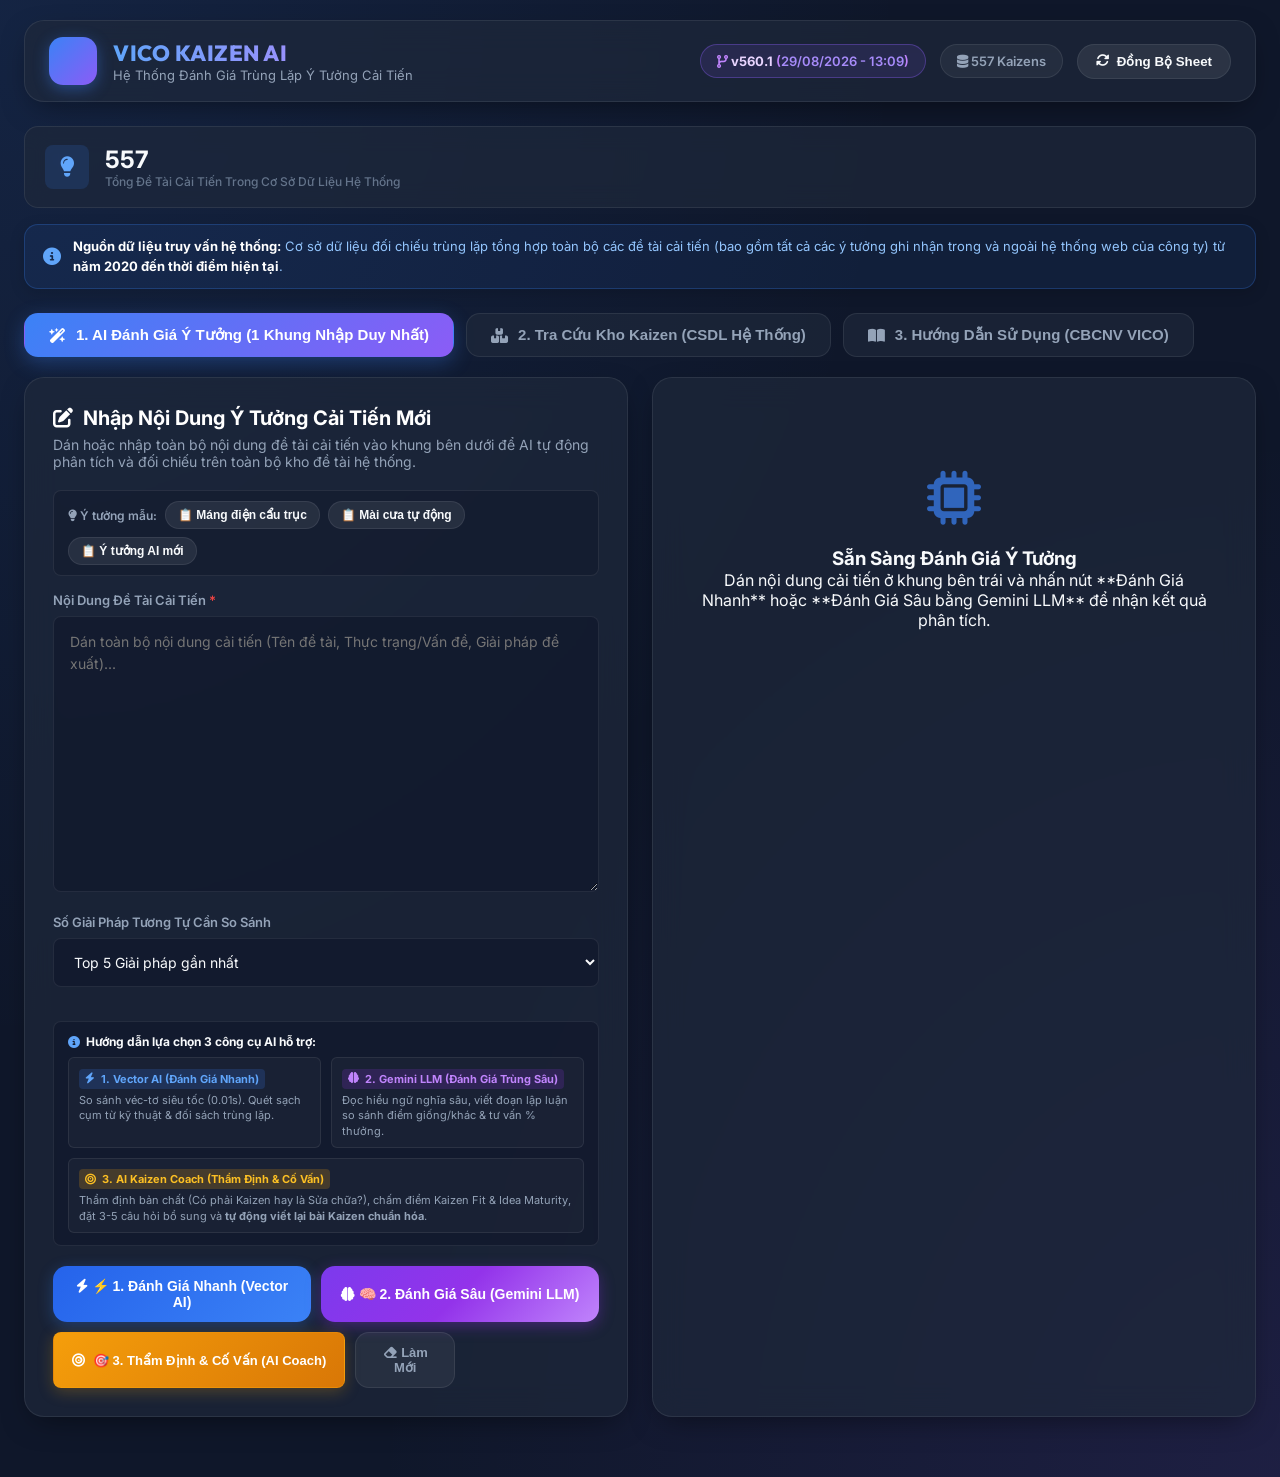
==== index.html @ 2d05164f "Fix AI Kaizen Coach result container target element ID (v560.1)" ====
<!DOCTYPE html>
<html lang="vi">
<head>
    <meta charset="UTF-8">
    <meta name="viewport" content="width=device-width, initial-scale=1.0">
    <title>VICO KAIZEN AI - Hệ Thống Đánh Giá Trùng Lặp Cải Tiến</title>
    <!-- Google Fonts Inter & Outfit -->
    <link rel="preconnect" href="https://fonts.googleapis.com">
    <link rel="preconnect" href="https://fonts.gstatic.com" crossorigin>
    <link href="https://fonts.googleapis.com/css2?family=Inter:wght@300;400;500;600;700;800&family=Outfit:wght@500;600;700;800&display=swap" rel="stylesheet">
    <!-- FontAwesome Icons -->
    <link rel="stylesheet" href="https://cdnjs.cloudflare.com/ajax/libs/font-awesome/6.4.0/css/all.min.css">
    <link rel="stylesheet" href="./static/style.css?v=560.1">
</head>
<body>
    <div class="app-container">
        <!-- Top Navbar Header -->
        <header class="navbar">
            <div class="logo-area">
                <div class="logo-icon"><i class="fa-solid fa-brain-circuit"></i></div>
                <div class="logo-text">
                    <span class="brand-title">VICO KAIZEN AI</span>
                    <span class="brand-subtitle">Hệ Thống Đánh Giá Trùng Lặp Ý Tưởng Cải Tiến</span>
                </div>
            </div>
            
            <div class="navbar-actions">
                <div class="stat-pill version-pill" id="stat-version-pill" title="Phiên bản hệ thống và thời gian cập nhật code mới nhất">
                    <i class="fa-solid fa-code-branch"></i> <strong id="sys-version-tag">v558.2</strong> (<span id="sys-build-time">26/08/2026 15:35</span>)
                </div>
                <div class="stat-pill" id="stat-total-pill">
                    <i class="fa-solid fa-database"></i> <span id="stat-total-count">...</span> Kaizens
                </div>
                <button class="btn-sync" id="btn-sync" onclick="syncGoogleSheet()">
                    <i class="fa-solid fa-rotate"></i> Đồng Bộ Sheet
                </button>
            </div>
        </header>

        <!-- Stats Bar (Single Clean Total Count Card) -->
        <div class="stats-bar stats-bar-1col">
            <div class="stat-card">
                <div class="stat-icon icon-blue"><i class="fa-solid fa-lightbulb"></i></div>
                <div class="stat-info">
                    <span class="stat-val" id="stat-total">...</span>
                    <span class="stat-lbl">Tổng Đề Tài Cải Tiến Trong Cơ Sở Dữ Liệu Hệ Thống</span>
                </div>
            </div>
        </div>

        <!-- Official Data Scope Announcement Banner -->
        <div class="data-source-banner">
            <i class="fa-solid fa-circle-info"></i>
            <span><strong>Nguồn dữ liệu truy vấn hệ thống:</strong> Cơ sở dữ liệu đối chiếu trùng lặp tổng hợp toàn bộ các đề tài cải tiến (bao gồm tất cả các ý tưởng ghi nhận trong và ngoài hệ thống web của công ty) từ <strong>năm 2020 đến thời điểm hiện tại</strong>.</span>
        </div>

        <!-- Main Navigation Tabs -->
        <div class="tab-nav">
            <button class="tab-btn active" onclick="switchTab('evaluator-tab')">
                <i class="fa-solid fa-wand-magic-sparkles"></i> 1. AI Đánh Giá Ý Tưởng (1 Khung Nhập Duy Nhất)
            </button>
            <button class="tab-btn" onclick="switchTab('database-tab')">
                <i class="fa-solid fa-boxes-stacked"></i> 2. Tra Cứu Kho Kaizen (CSDL Hệ Thống)
            </button>
            <button class="tab-btn" onclick="switchTab('guide-tab')">
                <i class="fa-solid fa-book-open"></i> 3. Hướng Dẫn Sử Dụng (CBCNV VICO)
            </button>
        </div>

        <!-- TAB 1: AI EVALUATOR (SINGLE INPUT BOX) -->
        <div id="evaluator-tab" class="tab-content active">
            <div class="eval-grid">
                <!-- Left Column: Single Input Form -->
                <div class="card form-card">
                    <div class="card-header">
                        <h2><i class="fa-solid fa-pen-to-square"></i> Nhập Nội Dung Ý Tưởng Cải Tiến Mới</h2>
                        <p>Dán hoặc nhập toàn bộ nội dung đề tài cải tiến vào khung bên dưới để AI tự động phân tích và đối chiếu trên toàn bộ kho đề tài hệ thống.</p>
                    </div>

                    <!-- Quick Sample Buttons -->
                    <div class="sample-btn-group">
                        <span class="sample-label"><i class="fa-solid fa-lightbulb"></i> Ý tưởng mẫu:</span>
                        <button class="btn-sample" onclick="loadSample(1)">📋 Máng điện cẩu trục</button>
                        <button class="btn-sample" onclick="loadSample(2)">📋 Mài cưa tự động</button>
                        <button class="btn-sample" onclick="loadSample(3)">📋 Ý tưởng AI mới</button>
                    </div>

                    <form id="eval-form" onsubmit="handleEvaluate(event)">
                        <div class="form-group">
                            <label for="input-content">Nội Dung Đề Tài Cải Tiến <span class="required">*</span></label>
                            <textarea id="input-content" rows="11" placeholder="Dán toàn bộ nội dung cải tiến (Tên đề tài, Thực trạng/Vấn đề, Giải pháp đề xuất)..." required></textarea>
                        </div>

                        <div class="form-row">
                            <div class="form-group col-half">
                                <label for="input-topk">Số Giải Pháp Tương Tự Cần So Sánh</label>
                                <select id="input-topk">
                                    <option value="3">Top 3 Giải pháp gần nhất</option>
                                    <option value="5" selected>Top 5 Giải pháp gần nhất</option>
                                    <option value="10">Top 10 Giải pháp gần nhất</option>
                                </select>
                            </div>
                        </div>

                        <!-- Explanation Guide for the 3 AI Tools -->
                        <div class="ai-modes-guide">
                            <div class="guide-title"><i class="fa-solid fa-circle-info"></i> Hướng dẫn lựa chọn 3 công cụ AI hỗ trợ:</div>
                            <div class="guide-grid">
                                <div class="guide-item">
                                    <span class="guide-badge badge-bolt"><i class="fa-solid fa-bolt"></i> 1. Vector AI (Đánh Giá Nhanh)</span>
                                    <p>So sánh véc-tơ siêu tốc (0.01s). Quét sạch cụm từ kỹ thuật & đối sách trùng lặp.</p>
                                </div>
                                <div class="guide-item">
                                    <span class="guide-badge badge-brain"><i class="fa-solid fa-brain"></i> 2. Gemini LLM (Đánh Giá Trùng Sâu)</span>
                                    <p>Đọc hiểu ngữ nghĩa sâu, viết đoạn lập luận so sánh điểm giống/khác & tư vấn % thưởng.</p>
                                </div>
                                <div class="guide-item" style="grid-column: span 2;">
                                    <span class="guide-badge" style="background: rgba(245, 158, 11, 0.2); color: #fbbf24;"><i class="fa-solid fa-bullseye"></i> 3. AI Kaizen Coach (Thẩm Định & Cố Vấn)</span>
                                    <p>Thẩm định bản chất (Có phải Kaizen hay là Sửa chữa?), chấm điểm Kaizen Fit & Idea Maturity, đặt 3-5 câu hỏi bổ sung và <strong>tự động viết lại bài Kaizen chuẩn hóa</strong>.</p>
                                </div>
                            </div>
                        </div>

                        <div class="form-actions-grid">
                            <button type="submit" class="btn-eval" id="btn-eval" title="So sánh ma trận Véc-tơ siêu tốc (0.01 giây)">
                                <i class="fa-solid fa-bolt"></i> ⚡ 1. Đánh Giá Nhanh (Vector AI)
                            </button>
                            <button type="button" class="btn-gemini" id="btn-gemini" onclick="handleGeminiEvaluate(event)" title="Đánh giá trùng lặp lập luận chuyên sâu bằng Gemini AI">
                                <i class="fa-solid fa-brain"></i> 🧠 2. Đánh Giá Sâu (Gemini LLM)
                            </button>
                            <button type="button" class="btn-coaching" id="btn-coaching" onclick="handleKaizenCoaching(event)" title="Thẩm định bản chất ý tưởng có phải Kaizen không và hướng dẫn hoàn thiện">
                                <i class="fa-solid fa-bullseye"></i> 🎯 3. Thẩm Định & Cố Vấn (AI Coach)
                            </button>
                            <button type="button" class="btn-secondary" onclick="resetForm()">
                                <i class="fa-solid fa-eraser"></i> Làm Mới
                            </button>
                        </div>
                    </form>
                </div>

                <!-- Right Column: AI Results Display -->
                <div class="card result-card" id="result-container">
                    <!-- Placeholder initial state -->
                    <div class="empty-state" id="empty-state">
                        <div class="empty-icon"><i class="fa-solid fa-microchip"></i></div>
                        <h3>Sẵn Sàng Đánh Giá Ý Tưởng</h3>
                        <p>Dán nội dung cải tiến ở khung bên trái và nhấn nút **Đánh Giá Nhanh** hoặc **Đánh Giá Sâu bằng Gemini LLM** để nhận kết quả phân tích.</p>
                    </div>

                    <!-- Loading State -->
                    <div class="loading-state hidden" id="loading-state">
                        <div class="spinner"></div>
                        <h3 id="loading-title">AI Đang Phân Tích & Đối Chiếu Toàn Bộ Hệ Thống...</h3>
                        <p id="loading-desc">Đang so sánh ngữ nghĩa với các đề tài cải tiến trong CSDL VICO</p>
                    </div>

                    <!-- Active Results -->
                    <div class="eval-result hidden" id="eval-result">
                        <!-- VÙNG KẾT LUẬN TỔNG QUAN -->
                        <div class="overview-summary-card">
                            <div class="summary-top">
                                <div class="score-gauge">
                                    <span class="score-num" id="res-score">0%</span>
                                    <span class="score-label">Độ Tương Đồng</span>
                                </div>
                                <div class="summary-headline">
                                    <div class="risk-badge" id="res-risk-badge">...</div>
                                    <div class="res-title-text" id="res-idea-title">...</div>
                                </div>
                            </div>

                            <div class="conclusion-box" id="res-policy-box">
                                <div class="conclusion-header"><i class="fa-solid fa-square-check"></i> KẾT LUẬN ĐÁNH GIÁ TỔNG QUAN & KHEN THƯỞNG:</div>
                                <div class="conclusion-body" id="res-policy-text">...</div>
                            </div>
                        </div>

                        <!-- VÙNG HIỂN THỊ CHI TIẾT BÊN DƯỚI -->
                        <div class="matched-section">
                            <h3><i class="fa-solid fa-list-check"></i> CHI TIẾT CÁC ĐỀ TÀI TƯƠNG TỰ TRONG CSDL</h3>
                            <div class="matched-list" id="res-matched-list">
                                <!-- Dynamic matched items -->
                            </div>
                        </div>
                    </div>
                </div>
            </div>
        </div>

        <!-- TAB 2: DATABASE EXPLORER -->
        <div id="database-tab" class="tab-content">
            <div class="card db-card">
                <div class="db-controls">
                    <div class="search-box">
                        <i class="fa-solid fa-magnifying-glass"></i>
                        <input type="text" id="db-search-input" placeholder="Tìm kiếm theo Mã Kaizen, Tên ý tưởng, Thực trạng, Giải pháp, Người đề xuất..." onkeyup="debounceSearch()">
                    </div>

                    <div class="filter-group">
                        <select id="db-filter-status" onchange="fetchDatabase(1)">
                            <option value="">Tất cả Trạng thái</option>
                        </select>
                    </div>
                </div>

                <!-- Table View -->
                <div class="table-responsive">
                    <table class="kaizen-table">
                        <thead>
                            <tr>
                                <th>Mã Kaizen</th>
                                <th>Năm</th>
                                <th>Tên Ý Tưởng Cải Tiến</th>
                                <th>Người Đề Xuất</th>
                                <th>Tiền Thưởng</th>
                                <th>Thao Tác</th>
                            </tr>
                        </thead>
                        <tbody id="db-table-body">
                            <!-- Table rows dynamically populated -->
                        </tbody>
                    </table>
                </div>

                <!-- Pagination Controls -->
                <div class="pagination-bar">
                    <div class="page-info" id="db-page-info">Hiển thị 0 / 0 bản ghi</div>
                    <div class="page-btns" id="db-page-btns">
                        <!-- Pagination buttons -->
                    </div>
                </div>
            </div>
        </div>

        <!-- TAB 3: USER GUIDE (DÀNH CHO CBCNV VICO) -->
        <div id="guide-tab" class="tab-content">
            <div class="card guide-card">
                <div class="guide-header">
                    <h2><i class="fa-solid fa-graduation-cap"></i> CẨM NANG HƯỚNG DẪN TỰ ĐÁNH GIÁ KAIZEN DÀNH CHO CBCNV VICO</h2>
                    <p>Hệ thống VICO Kaizen AI giúp toàn thể Cán bộ công nhân viên chủ động tra cứu, kiểm tra độ trùng lặp và tối ưu hóa khả năng được xét duyệt khen thưởng cho ý tưởng cải tiến của mình trước khi chính thức nộp bài.</p>
                </div>

                <!-- 3 Steps Walkthrough Grid -->
                <div class="guide-steps-grid">
                    <div class="step-card">
                        <div class="step-num">1</div>
                        <div class="step-content">
                            <h3><i class="fa-solid fa-pen-clip"></i> Bước 1: Nhập Nội Dung Ý Tưởng</h3>
                            <p>Truy cập <strong>Tab 1 (AI Đánh Giá Ý Tưởng)</strong>, dán hoặc nhập đầy đủ thông tin đề tài cải tiến của bạn bao gồm: <em>Tên ý tưởng, Thực trạng/Vấn đề hiện tại, Giải pháp đề xuất</em> vào khung duy nhất.</p>
                        </div>
                    </div>

                    <div class="step-card">
                        <div class="step-num">2</div>
                        <div class="step-content">
                            <h3><i class="fa-solid fa-robot"></i> Bước 2: Chọn Công Cụ AI Đánh Giá</h3>
                            <p>Nhấn <strong>⚡ 1. Đánh Giá Nhanh (Vector AI)</strong> để xem ngay các bài có từ khóa/nội dung gần nhất trong 0.01s, hoặc nhấn <strong>🧠 2. Đánh Giá Sâu (Gemini LLM)</strong> để AI suy luận chi tiết nhận xét giống/khác nhau.</p>
                        </div>
                    </div>

                    <div class="step-card">
                        <div class="step-num">3</div>
                        <div class="step-content">
                            <h3><i class="fa-solid fa-chart-line"></i> Bước 3: Xem Kết Quả & Quy Định Thưởng</h3>
                            <p>Xem kết luận tổng quan và danh sách các bài trùng lặp. Nhấn trực tiếp vào bất kỳ thẻ bài trùng nào để mở xem <strong>toàn bộ nội dung chi tiết bài gốc</strong>.</p>
                        </div>
                    </div>
                </div>

                <!-- Policy Explanation Box -->
                <div class="guide-policy-section">
                    <h3><i class="fa-solid fa-scale-balanced"></i> KHUÔN KHỔ QUY ĐỊNH XÉT DUYỆT KHEN THƯỞNG KAIZEN VICO</h3>
                    <div class="policy-grid">
                        <div class="policy-card p-green">
                            <div class="p-header"><i class="fa-solid fa-circle-check"></i> 🟢 Ý TƯỞNG MỚI ĐỘC LẬP (THƯỞNG 100%)</div>
                            <p>Độ trùng lặp <strong>&lt; 35%</strong>. Ý tưởng mang tính sáng tạo độc lập, chưa từng có giải pháp tương tự trong CSDL công ty từ năm 2020 đến nay. ➔ <strong>Đủ điều kiện hưởng 100% mức thưởng tối đa</strong>.</p>
                        </div>

                        <div class="policy-card p-amber">
                            <div class="p-header"><i class="fa-solid fa-circle-exclamation"></i> 🟡 GIẢI PHÁP MỞ RỘNG (THƯỞNG 50%)</div>
                            <p>Độ trùng lặp <strong>35% - 69%</strong>. Ý tưởng áp dụng/nhân rộng giải pháp từ một đề tài gốc đã có. ➔ <strong>Tính thưởng bằng 50% mức thưởng của giải pháp gốc</strong> theo quy định công ty.</p>
                        </div>

                        <div class="policy-card p-red">
                            <div class="p-header"><i class="fa-solid fa-circle-xmark"></i> 🔴 TRÙNG LẮP HOÀN TOÀN (THƯỞNG 0 VNĐ)</div>
                            <p>Độ trùng lặp <strong>&gt;= 70%</strong>. Ý tưởng đã trùng lặp hoàn toàn nguyên lý/đối sách với bài gốc đã được triển khai/khen thưởng trước đó. ➔ <strong>Không đủ điều kiện khen thưởng (0 VNĐ)</strong>.</p>
                        </div>
                    </div>
                </div>

                <!-- FAQ Section -->
                <div class="guide-faq-section">
                    <h3><i class="fa-solid fa-circle-question"></i> CÁC CÂU HỎI THƯỜNG GẶP (FAQ)</h3>
                    
                    <div class="faq-item">
                        <div class="faq-q"><i class="fa-solid fa-q"></i> Dữ liệu hệ thống đối chiếu bao gồm những đề tài nào?</div>
                        <div class="faq-a"><i class="fa-solid fa-check"></i> Cơ sở dữ liệu hệ thống tổng hợp toàn bộ các đề tài cải tiến Kaizen (bao gồm cả dữ liệu trong và ngoài hệ thống ghi nhận cải tiến của công ty) từ <strong>năm 2020 đến thời điểm hiện tại</strong>.</div>
                    </div>

                    <div class="faq-item">
                        <div class="faq-q"><i class="fa-solid fa-q"></i> Tôi có cần bấm nút "Đồng Bộ Sheet" không?</div>
                        <div class="faq-a"><i class="fa-solid fa-check"></i> Không bắt buộc. Mỗi khi bạn mở web hay nhấn F5, hệ thống tự động tải các bài mới nhất. Bạn chỉ bấm nút "Đồng Bộ Sheet" khi ai đó vừa nộp bài mới trên Sheet cách đây vài phút và bạn muốn cập nhật tức thì.</div>
                    </div>

                    <div class="faq-item">
                        <div class="faq-q"><i class="fa-solid fa-q"></i> Tôi muốn tra cứu xem đồng nghiệp ở phân xưởng khác đã làm Kaizen gì thì làm thế nào?</div>
                        <div class="faq-a"><i class="fa-solid fa-check"></i> Chuyển sang <strong>Tab 2 (Tra Cứu Kho Kaizen)</strong>, gõ từ khóa (ví dụ: <em>"máng điện"</em>, <em>"đá mài"</em>, <em>"tác giả"</em>) hoặc lọc theo trạng thái để tìm kiếm toàn bộ kho đề tài của công ty.</div>
                    </div>
                </div>
            </div>
        </div>
    </div>

    <!-- Detail Modal -->
    <div class="modal-backdrop hidden" id="detail-modal">
        <div class="modal-card">
            <div class="modal-header">
                <h3 id="modal-code">KZ-XXXX</h3>
                <button class="btn-close" onclick="closeModal()">&times;</button>
            </div>
            <div class="modal-body" id="modal-body">
                <!-- Modal content dynamically loaded -->
            </div>
        </div>
    </div>

    <script src="./static/app.js?v=560.1"></script>
</body>
</html>
---- static/style.css ----
:root {
    --bg-main: #0f172a;
    --bg-card: rgba(30, 41, 59, 0.7);
    --bg-card-hover: rgba(30, 41, 59, 0.9);
    --border-color: rgba(255, 255, 255, 0.08);
    --border-glow: rgba(59, 130, 246, 0.3);
    
    --text-primary: #f8fafc;
    --text-secondary: #94a3b8;
    --text-muted: #64748b;
    
    --accent-blue: #3b82f6;
    --accent-blue-hover: #2563eb;
    --accent-purple: #8b5cf6;
    --accent-cyan: #06b6d4;
    --accent-green: #10b981;
    --accent-amber: #f59e0b;
    --accent-red: #ef4444;
    
    --radius-sm: 8px;
    --radius-md: 14px;
    --radius-lg: 20px;
    
    --shadow-soft: 0 10px 30px -10px rgba(0, 0, 0, 0.5);
    --shadow-glow: 0 0 25px rgba(59, 130, 246, 0.25);
}

* {
    box-sizing: border-box;
    margin: 0;
    padding: 0;
}

body {
    font-family: 'Inter', system-ui, -apple-system, sans-serif;
    background: var(--bg-main);
    background-image: 
        radial-gradient(at 0% 0%, rgba(59, 130, 246, 0.12) 0px, transparent 50%),
        radial-gradient(at 100% 100%, rgba(139, 92, 246, 0.12) 0px, transparent 50%);
    color: var(--text-primary);
    min-height: 100vh;
    padding-bottom: 40px;
}

.app-container {
    max-width: 1400px;
    margin: 0 auto;
    padding: 20px 24px;
}

/* Navbar Header */
.navbar {
    display: flex;
    justify-content: space-between;
    align-items: center;
    padding: 16px 24px;
    background: var(--bg-card);
    backdrop-filter: blur(16px);
    border: 1px solid var(--border-color);
    border-radius: var(--radius-lg);
    margin-bottom: 24px;
    box-shadow: var(--shadow-soft);
}

.logo-area {
    display: flex;
    align-items: center;
    gap: 16px;
}

.logo-icon {
    width: 48px;
    height: 48px;
    border-radius: var(--radius-md);
    background: linear-gradient(135deg, var(--accent-blue), var(--accent-purple));
    display: flex;
    align-items: center;
    justify-content: center;
    font-size: 24px;
    color: #fff;
    box-shadow: 0 4px 15px rgba(59, 130, 246, 0.4);
}

.logo-text {
    display: flex;
    flex-direction: column;
}

.brand-title {
    font-family: 'Outfit', sans-serif;
    font-size: 22px;
    font-weight: 800;
    letter-spacing: 0.5px;
    background: linear-gradient(90deg, #60a5fa, #c084fc);
    -webkit-background-clip: text;
    -webkit-text-fill-color: transparent;
}

.brand-subtitle {
    font-size: 13px;
    color: var(--text-secondary);
}

.navbar-actions {
    display: flex;
    align-items: center;
    gap: 14px;
}

.stat-pill {
    background: rgba(255, 255, 255, 0.05);
    border: 1px solid var(--border-color);
    padding: 8px 16px;
    border-radius: 30px;
    font-size: 13px;
    font-weight: 600;
    color: var(--text-secondary);
}

.version-pill {
    background: rgba(139, 92, 246, 0.12);
    border: 1px solid rgba(139, 92, 246, 0.35);
    color: #c084fc;
}

.version-pill strong {
    color: #e9d5ff;
}

.version-pill span {
    color: #a78bfa;
}

.btn-sync {
    background: rgba(255, 255, 255, 0.08);
    border: 1px solid var(--border-color);
    color: var(--text-primary);
    padding: 9px 18px;
    border-radius: 30px;
    font-weight: 600;
    cursor: pointer;
    transition: all 0.2s ease;
    display: flex;
    align-items: center;
    gap: 8px;
}

.btn-sync:hover {
    background: var(--accent-blue);
    border-color: var(--accent-blue);
    box-shadow: 0 4px 15px rgba(59, 130, 246, 0.3);
}

/* Stats Bar */
.stats-bar {
    display: grid;
    grid-template-columns: repeat(auto-fit, minmax(240px, 1fr));
    gap: 16px;
    margin-bottom: 16px;
}

/* Data Source Announcement Banner */
.data-source-banner {
    background: rgba(59, 130, 246, 0.08);
    border: 1px solid rgba(59, 130, 246, 0.25);
    border-radius: var(--radius-md);
    padding: 12px 18px;
    margin-bottom: 24px;
    display: flex;
    align-items: center;
    gap: 12px;
    font-size: 13px;
    color: #93c5fd;
    line-height: 1.5;
    box-shadow: 0 4px 15px rgba(0, 0, 0, 0.15);
}

.data-source-banner i {
    font-size: 18px;
    color: #60a5fa;
    flex-shrink: 0;
}

.data-source-banner strong {
    color: #fff;
    font-weight: 700;
}

.stats-bar-1col {
    grid-template-columns: 1fr;
}

.stats-bar-2cols {
    grid-template-columns: repeat(2, 1fr);
}

@media (max-width: 640px) {
    .stats-bar-2cols {
        grid-template-columns: 1fr;
    }
}

.stat-card {
    background: var(--bg-card);
    backdrop-filter: blur(12px);
    border: 1px solid var(--border-color);
    border-radius: var(--radius-md);
    padding: 18px 20px;
    display: flex;
    align-items: center;
    gap: 16px;
}

.stat-icon {
    width: 44px;
    height: 44px;
    border-radius: var(--radius-sm);
    display: flex;
    align-items: center;
    justify-content: center;
    font-size: 20px;
}

.icon-blue { background: rgba(59, 130, 246, 0.15); color: #60a5fa; }
.icon-green { background: rgba(16, 185, 129, 0.15); color: #34d399; }
.icon-amber { background: rgba(245, 158, 11, 0.15); color: #fbbf24; }
.icon-purple { background: rgba(139, 92, 246, 0.15); color: #c084fc; }

.stat-info {
    display: flex;
    flex-direction: column;
}

.stat-val {
    font-size: 24px;
    font-weight: 700;
    color: var(--text-primary);
}

.stat-lbl {
    font-size: 12px;
    color: var(--text-muted);
    font-weight: 500;
}

/* Tab Navigation */
.tab-nav {
    display: flex;
    gap: 12px;
    margin-bottom: 20px;
}

.tab-btn {
    padding: 12px 24px;
    background: var(--bg-card);
    border: 1px solid var(--border-color);
    border-radius: var(--radius-md);
    color: var(--text-secondary);
    font-weight: 600;
    font-size: 15px;
    cursor: pointer;
    transition: all 0.2s ease;
    display: flex;
    align-items: center;
    gap: 10px;
}

.tab-btn:hover {
    color: var(--text-primary);
    background: rgba(255, 255, 255, 0.06);
}

.tab-btn.active {
    background: linear-gradient(135deg, var(--accent-blue), var(--accent-purple));
    border-color: transparent;
    color: #fff;
    box-shadow: 0 6px 20px rgba(59, 130, 246, 0.3);
}

/* Tab Content Visibility */
.tab-content {
    display: none;
}

.tab-content.active {
    display: block;
}

/* Evaluator Grid */
.eval-grid {
    display: grid;
    grid-template-columns: 1fr 1fr;
    gap: 24px;
}

@media (max-width: 1024px) {
    .eval-grid {
        grid-template-columns: 1fr;
    }
}

/* Sample Buttons */
.sample-btn-group {
    display: flex;
    align-items: center;
    gap: 8px;
    flex-wrap: wrap;
    margin-bottom: 16px;
    background: rgba(15, 23, 42, 0.4);
    padding: 10px 14px;
    border-radius: var(--radius-sm);
    border: 1px solid var(--border-color);
}

.sample-label {
    font-size: 12px;
    font-weight: 600;
    color: var(--text-secondary);
}

.btn-sample {
    background: rgba(255, 255, 255, 0.08);
    border: 1px solid var(--border-color);
    color: var(--text-primary);
    padding: 6px 12px;
    border-radius: 20px;
    font-size: 12px;
    font-weight: 600;
    cursor: pointer;
    transition: all 0.2s ease;
}

.btn-sample:hover {
    background: var(--accent-blue);
    border-color: var(--accent-blue);
}

/* Card Styling */
.card {
    background: var(--bg-card);
    backdrop-filter: blur(16px);
    border: 1px solid var(--border-color);
    border-radius: var(--radius-lg);
    padding: 28px;
    box-shadow: var(--shadow-soft);
}

.card-header {
    margin-bottom: 20px;
}

.card-header h2 {
    font-size: 20px;
    font-weight: 700;
    margin-bottom: 6px;
    display: flex;
    align-items: center;
    gap: 10px;
    color: #fff;
}

.card-header p {
    font-size: 14px;
    color: var(--text-secondary);
}

/* Form Controls */
.form-group {
    margin-bottom: 18px;
}

.form-row {
    display: flex;
    gap: 16px;
}

.col-half {
    flex: 1;
}

label {
    display: block;
    font-size: 13px;
    font-weight: 600;
    color: var(--text-secondary);
    margin-bottom: 8px;
}

.required {
    color: var(--accent-red);
}

input[type="text"],
select,
textarea {
    width: 100%;
    padding: 14px 16px;
    background: rgba(15, 23, 42, 0.6);
    border: 1px solid var(--border-color);
    border-radius: var(--radius-sm);
    color: var(--text-primary);
    font-family: inherit;
    font-size: 14px;
    line-height: 1.6;
    transition: all 0.2s ease;
}

input[type="text"]:focus,
select:focus,
textarea:focus {
    outline: none;
    border-color: var(--accent-blue);
    box-shadow: 0 0 0 3px rgba(59, 130, 246, 0.2);
}

/* Gemini Key Box */
.gemini-key-box {
    background: rgba(139, 92, 246, 0.08);
    border: 1px dashed rgba(139, 92, 246, 0.3);
    border-radius: var(--radius-sm);
    padding: 12px 14px;
    margin-bottom: 18px;
}

.key-header {
    display: flex;
    justify-content: space-between;
    align-items: center;
    margin-bottom: 6px;
}

.key-header label {
    margin-bottom: 0;
    color: #c084fc;
    font-size: 12px;
}

.key-link {
    color: #a78bfa;
    font-size: 11px;
    font-weight: 600;
    text-decoration: none;
    transition: color 0.2s ease;
}

.key-link:hover {
    color: #e9d5ff;
    text-decoration: underline;
}

.key-input-wrapper {
    display: flex;
    gap: 8px;
}

.key-input-wrapper input {
    padding: 8px 12px;
    font-size: 13px;
    background: rgba(15, 23, 42, 0.7);
    border-color: rgba(139, 92, 246, 0.3);
}

.key-input-wrapper input.highlight-input {
    border-color: #ef4444 !important;
    box-shadow: 0 0 0 3px rgba(239, 68, 68, 0.3) !important;
}

.btn-toggle-key {
    background: rgba(255, 255, 255, 0.08);
    border: 1px solid var(--border-color);
    color: var(--text-secondary);
    padding: 8px 12px;
    border-radius: var(--radius-sm);
    cursor: pointer;
    transition: all 0.2s ease;
}

.btn-toggle-key:hover {
    background: rgba(255, 255, 255, 0.15);
    color: #fff;
}

.form-actions-grid {
    display: flex;
    flex-wrap: wrap;
    gap: 10px;
    margin-top: 20px;
}

.btn-eval {
    flex: 1 1 180px;
    padding: 12px 16px;
    background: linear-gradient(135deg, #2563eb, #3b82f6);
    border: none;
    border-radius: var(--radius-md);
    color: #fff;
    font-size: 14px;
    font-weight: 700;
    cursor: pointer;
    transition: all 0.2s ease;
    box-shadow: 0 4px 15px rgba(59, 130, 246, 0.3);
}

.btn-eval:hover {
    transform: translateY(-2px);
    box-shadow: 0 6px 25px rgba(59, 130, 246, 0.5);
}

.btn-gemini {
    flex: 1 1 200px;
    padding: 12px 16px;
    background: linear-gradient(135deg, #7c3aed, #9333ea, #c084fc);
    border: none;
    border-radius: var(--radius-md);
    color: #fff;
    font-size: 14px;
    font-weight: 700;
    cursor: pointer;
    transition: all 0.2s ease;
    box-shadow: 0 4px 15px rgba(147, 51, 234, 0.35);
}

.btn-gemini:hover {
    transform: translateY(-2px);
    box-shadow: 0 6px 25px rgba(168, 85, 247, 0.6);
}

.btn-secondary {
    flex: 0 0 100px;
    padding: 12px 16px;
    background: rgba(255, 255, 255, 0.06);
    border: 1px solid var(--border-color);
    border-radius: var(--radius-md);
    color: var(--text-secondary);
    font-size: 13px;
    font-weight: 600;
    cursor: pointer;
    transition: all 0.2s ease;
}

.btn-secondary:hover {
    background: rgba(255, 255, 255, 0.12);
    color: var(--text-primary);
}

/* Results Display States */
.empty-state, .loading-state {
    text-align: center;
    padding: 60px 20px;
}

.empty-icon {
    font-size: 54px;
    color: var(--accent-blue);
    margin-bottom: 16px;
    opacity: 0.7;
}

.spinner {
    width: 48px;
    height: 48px;
    border: 4px solid rgba(255, 255, 255, 0.1);
    border-left-color: var(--accent-blue);
    border-radius: 50%;
    animation: spin 1s linear infinite;
    margin: 0 auto 20px auto;
}

@keyframes spin {
    to { transform: rotate(360deg); }
}

.hidden {
    display: none !important;
}

/* Score Banner */
.score-banner {
    display: flex;
    align-items: center;
    gap: 20px;
    background: rgba(15, 23, 42, 0.6);
    border: 1px solid var(--border-color);
    padding: 20px;
    border-radius: var(--radius-md);
    margin-bottom: 16px;
}

.score-gauge {
    width: 90px;
    height: 90px;
    border-radius: 50%;
    background: radial-gradient(circle at center, #0f172a 60%, transparent 61%),
                conic-gradient(var(--accent-blue) 0%, rgba(255, 255, 255, 0.1) 0%);
    display: flex;
    flex-direction: column;
    align-items: center;
    justify-content: center;
    border: 2px solid var(--border-color);
    flex-shrink: 0;
}

.score-num {
    font-size: 22px;
    font-weight: 800;
    color: #fff;
}

.score-label {
    font-size: 9px;
    color: var(--text-muted);
    text-transform: uppercase;
}

.risk-badge {
    display: inline-block;
    padding: 6px 14px;
    border-radius: 20px;
    font-size: 13px;
    font-weight: 700;
    margin-bottom: 8px;
}

.badge-high { background: rgba(239, 68, 68, 0.2); color: #fca5a5; border: 1px solid rgba(239, 68, 68, 0.4); }
.badge-medium { background: rgba(245, 158, 11, 0.2); color: #fde047; border: 1px solid rgba(245, 158, 11, 0.4); }
.badge-new { background: rgba(16, 185, 129, 0.2); color: #6ee7b7; border: 1px solid rgba(16, 185, 129, 0.4); }

.res-title-text {
    font-size: 14px;
    font-weight: 600;
    color: var(--text-secondary);
    line-height: 1.4;
}

/* Overview Summary Card (Vùng Kết Luận Tổng Quan) */
.overview-summary-card {
    background: rgba(15, 23, 42, 0.7);
    border: 1px solid var(--border-glow);
    padding: 22px;
    border-radius: var(--radius-md);
    margin-bottom: 24px;
    box-shadow: 0 4px 20px rgba(0, 0, 0, 0.3);
}

.summary-top {
    display: flex;
    align-items: center;
    gap: 20px;
    margin-bottom: 16px;
    padding-bottom: 16px;
    border-bottom: 1px solid rgba(255, 255, 255, 0.08);
}

.summary-headline {
    flex: 1;
}

.conclusion-box {
    background: rgba(59, 130, 246, 0.08);
    border: 1px solid rgba(59, 130, 246, 0.25);
    border-radius: var(--radius-sm);
    padding: 14px 18px;
}

.conclusion-header {
    font-size: 13px;
    font-weight: 700;
    color: #60a5fa;
    margin-bottom: 6px;
    letter-spacing: 0.5px;
}

.conclusion-body {
    font-size: 14px;
    color: var(--text-primary);
    line-height: 1.6;
    font-weight: 500;
    white-space: pre-line;
}

/* Matched List */
.matched-section h3 {
    font-size: 16px;
    font-weight: 700;
    margin-bottom: 16px;
    color: #fff;
}

.match-item {
    background: rgba(15, 23, 42, 0.5);
    border: 1px solid var(--border-color);
    border-radius: var(--radius-md);
    padding: 18px;
    margin-bottom: 14px;
    transition: all 0.25s ease;
}

.match-item-clickable {
    cursor: pointer;
}

.match-item-clickable:hover {
    border-color: #60a5fa;
    background: rgba(30, 41, 59, 0.85);
    transform: translateY(-2px);
    box-shadow: 0 8px 25px rgba(59, 130, 246, 0.2);
}

.match-click-hint {
    margin-top: 12px;
    padding-top: 10px;
    border-top: 1px dashed rgba(255, 255, 255, 0.1);
    font-size: 13px;
    font-weight: 600;
    color: #60a5fa;
    display: flex;
    align-items: center;
    gap: 8px;
    transition: color 0.2s ease;
}

.match-item-clickable:hover .match-click-hint {
    color: #93c5fd;
}

.match-item-header {
    display: flex;
    justify-content: space-between;
    align-items: center;
    margin-bottom: 10px;
}

.match-code {
    font-size: 12px;
    font-weight: 700;
    color: #60a5fa;
    background: rgba(59, 130, 246, 0.15);
    padding: 3px 8px;
    border-radius: 4px;
}

.match-scores {
    font-size: 13px;
    font-weight: 700;
    color: var(--accent-amber);
}

.match-title {
    font-size: 15px;
    font-weight: 600;
    color: #fff;
    margin-bottom: 10px;
}

.reward-badge {
    color: #fbbf24;
    font-weight: 600;
    background: rgba(245, 158, 11, 0.12);
    padding: 3px 10px;
    border-radius: 12px;
    border: 1px solid rgba(245, 158, 11, 0.3);
}

.reward-calc-pill {
    margin-top: 12px;
    padding: 10px 14px;
    background: rgba(245, 158, 11, 0.1);
    border: 1px dashed rgba(245, 158, 11, 0.4);
    border-radius: var(--radius-sm);
    font-size: 13px;
    color: #fde047;
    font-weight: 500;
}

.reward-calc-pill.reward-zero {
    background: rgba(239, 68, 68, 0.1);
    border-color: rgba(239, 68, 68, 0.4);
    color: #fca5a5;
}

.reward-calc-pill.reward-full {
    background: rgba(16, 185, 129, 0.1);
    border-color: rgba(16, 185, 129, 0.4);
    color: #6ee7b7;
}

.reward-pill {
    background: rgba(16, 185, 129, 0.15);
    color: #34d399;
    border: 1px solid rgba(16, 185, 129, 0.3);
    padding: 4px 10px;
    border-radius: 12px;
    font-size: 12px;
    font-weight: 700;
}

.reward-pill-none {
    background: rgba(255, 255, 255, 0.06);
    color: var(--text-muted);
    padding: 4px 10px;
    border-radius: 12px;
    font-size: 12px;
}

.match-meta {
    font-size: 12px;
    color: var(--text-secondary);
    margin-bottom: 10px;
}

.match-details {
    font-size: 13px;
    color: var(--text-secondary);
    line-height: 1.5;
    display: -webkit-box;
    -webkit-line-clamp: 3;
    -webkit-box-orient: vertical;
    overflow: hidden;
}

/* Tab 2 Database Controls */
.db-controls {
    display: flex;
    gap: 16px;
    margin-bottom: 24px;
    flex-wrap: wrap;
}

.search-box {
    flex: 2;
    position: relative;
    min-width: 300px;
}

.search-box i {
    position: absolute;
    left: 16px;
    top: 50%;
    transform: translateY(-50%);
    color: var(--text-muted);
}

.search-box input {
    padding-left: 44px;
    border-radius: 30px;
}

.filter-group {
    flex: 1;
    display: flex;
    gap: 12px;
}

.filter-group select {
    border-radius: 30px;
}

/* Table Styling */
.table-responsive {
    overflow-x: auto;
}

.kaizen-table {
    width: 100%;
    border-collapse: collapse;
    font-size: 14px;
}

.kaizen-table th {
    background: rgba(15, 23, 42, 0.8);
    color: var(--text-secondary);
    font-weight: 600;
    text-align: left;
    padding: 14px 16px;
    border-bottom: 1px solid var(--border-color);
}

.kaizen-table td {
    padding: 16px;
    border-bottom: 1px solid var(--border-color);
    color: var(--text-primary);
}

.kaizen-table tr:hover td {
    background: rgba(255, 255, 255, 0.03);
}

.btn-view {
    padding: 6px 12px;
    background: rgba(59, 130, 246, 0.15);
    color: #60a5fa;
    border: 1px solid rgba(59, 130, 246, 0.3);
    border-radius: var(--radius-sm);
    font-size: 12px;
    font-weight: 600;
    cursor: pointer;
    transition: all 0.2s ease;
}

.btn-view:hover {
    background: var(--accent-blue);
    color: #fff;
}

/* Pagination Bar */
.pagination-bar {
    display: flex;
    justify-content: space-between;
    align-items: center;
    margin-top: 20px;
}

.page-info {
    font-size: 13px;
    color: var(--text-secondary);
}

.page-btns {
    display: flex;
    gap: 8px;
}

.page-btn {
    padding: 6px 14px;
    background: rgba(255, 255, 255, 0.05);
    border: 1px solid var(--border-color);
    color: var(--text-secondary);
    border-radius: 6px;
    cursor: pointer;
    font-size: 13px;
    font-weight: 600;
}

.page-btn.active {
    background: var(--accent-blue);
    color: #fff;
    border-color: var(--accent-blue);
}

/* Modal */
.modal-backdrop {
    position: fixed;
    top: 0;
    left: 0;
    width: 100vw;
    height: 100vh;
    background: rgba(0, 0, 0, 0.7);
    backdrop-filter: blur(8px);
    display: flex;
    align-items: center;
    justify-content: center;
    z-index: 9999;
}

.modal-card {
    background: #1e293b;
    border: 1px solid var(--border-color);
    border-radius: var(--radius-lg);
    width: 90%;
    max-width: 800px;
    max-height: 85vh;
    overflow-y: auto;
    padding: 24px;
    box-shadow: var(--shadow-glow);
}

.modal-header {
    display: flex;
    justify-content: space-between;
    align-items: center;
    margin-bottom: 20px;
    border-bottom: 1px solid var(--border-color);
    padding-bottom: 12px;
}

.btn-close {
    background: none;
    border: none;
    font-size: 28px;
    color: var(--text-muted);
    cursor: pointer;
}

.btn-close:hover {
    color: #fff;
}

.llm-reasoning-box {
    margin-top: 12px;
    padding: 12px 14px;
    background: rgba(147, 51, 234, 0.12);
    border-left: 3px solid #c084fc;
    border-radius: var(--radius-sm);
    color: #e9d5ff;
    font-size: 13px;
    line-height: 1.6;
}

.llm-reasoning-box i {
    color: #c084fc;
    margin-right: 4px;
}

/* AI Modes Explanation Guide Box */
.ai-modes-guide {
    background: rgba(15, 23, 42, 0.6);
    border: 1px solid var(--border-color);
    border-radius: var(--radius-sm);
    padding: 12px 14px;
    margin-top: 16px;
    margin-bottom: 16px;
}

.guide-title {
    font-size: 12px;
    font-weight: 700;
    color: var(--text-primary);
    margin-bottom: 8px;
    display: flex;
    align-items: center;
    gap: 6px;
}

.guide-title i {
    color: #60a5fa;
}

.guide-grid {
    display: grid;
    grid-template-columns: 1fr 1fr;
    gap: 10px;
}

@media (max-width: 640px) {
    .guide-grid {
        grid-template-columns: 1fr;
    }
}

.guide-item {
    background: rgba(255, 255, 255, 0.03);
    border: 1px solid var(--border-color);
    border-radius: 6px;
    padding: 8px 10px;
}

.guide-badge {
    display: inline-flex;
    align-items: center;
    gap: 6px;
    font-size: 11px;
    font-weight: 700;
    padding: 3px 6px;
    border-radius: 4px;
    margin-bottom: 4px;
}

.badge-bolt {
    background: rgba(59, 130, 246, 0.18);
    color: #60a5fa;
}

.badge-brain {
    background: rgba(147, 51, 234, 0.18);
    color: #c084fc;
}

.guide-item p {
    font-size: 11px;
    color: var(--text-secondary);
    line-height: 1.4;
    margin: 0;
}

/* Tab 3: User Guide (Dành Cho CBCNV VICO) */
.guide-card {
    padding: 32px;
}

.guide-header {
    margin-bottom: 28px;
    border-bottom: 1px solid var(--border-color);
    padding-bottom: 18px;
}

.guide-header h2 {
    font-size: 20px;
    font-weight: 800;
    color: #fff;
    margin-bottom: 8px;
    display: flex;
    align-items: center;
    gap: 10px;
}

.guide-header h2 i {
    color: var(--accent-purple);
}

.guide-header p {
    font-size: 14px;
    color: var(--text-secondary);
    line-height: 1.6;
}

.guide-steps-grid {
    display: grid;
    grid-template-columns: repeat(3, 1fr);
    gap: 20px;
    margin-bottom: 32px;
}

@media (max-width: 900px) {
    .guide-steps-grid {
        grid-template-columns: 1fr;
    }
}

.step-card {
    background: rgba(15, 23, 42, 0.6);
    border: 1px solid var(--border-color);
    border-radius: var(--radius-md);
    padding: 20px;
    position: relative;
    transition: all 0.2s ease;
}

.step-card:hover {
    border-color: var(--accent-blue);
    transform: translateY(-2px);
}

.step-num {
    position: absolute;
    top: -12px;
    left: 16px;
    width: 28px;
    height: 28px;
    background: linear-gradient(135deg, var(--accent-blue), var(--accent-purple));
    color: #fff;
    font-weight: 800;
    font-size: 14px;
    border-radius: 50%;
    display: flex;
    align-items: center;
    justify-content: center;
    box-shadow: 0 4px 10px rgba(59, 130, 246, 0.4);
}

.step-content h3 {
    font-size: 15px;
    font-weight: 700;
    color: #fff;
    margin-bottom: 8px;
    display: flex;
    align-items: center;
    gap: 8px;
}

.step-content h3 i {
    color: #60a5fa;
}

.step-content p {
    font-size: 13px;
    color: var(--text-secondary);
    line-height: 1.6;
}

.guide-policy-section, .guide-faq-section {
    margin-bottom: 32px;
}

.guide-policy-section h3, .guide-faq-section h3 {
    font-size: 17px;
    font-weight: 700;
    color: #fff;
    margin-bottom: 16px;
    display: flex;
    align-items: center;
    gap: 10px;
}

.guide-policy-section h3 i { color: #f59e0b; }
.guide-faq-section h3 i { color: #38bdf8; }

.policy-grid {
    display: grid;
    grid-template-columns: repeat(3, 1fr);
    gap: 16px;
}

@media (max-width: 900px) {
    .policy-grid {
        grid-template-columns: 1fr;
    }
}

.policy-card {
    border-radius: var(--radius-md);
    padding: 18px;
    border: 1px solid var(--border-color);
}

.p-green {
    background: rgba(16, 185, 129, 0.08);
    border-color: rgba(16, 185, 129, 0.3);
}

.p-amber {
    background: rgba(245, 158, 11, 0.08);
    border-color: rgba(245, 158, 11, 0.3);
}

.p-red {
    background: rgba(239, 68, 68, 0.08);
    border-color: rgba(239, 68, 68, 0.3);
}

.p-header {
    font-size: 13px;
    font-weight: 800;
    margin-bottom: 8px;
}

.p-green .p-header { color: #34d399; }
.p-amber .p-header { color: #fbbf24; }
.p-red .p-header { color: #f87171; }

.policy-card p {
    font-size: 13px;
    color: var(--text-primary);
    line-height: 1.5;
}

.faq-item {
    background: rgba(15, 23, 42, 0.4);
    border: 1px solid var(--border-color);
    border-radius: var(--radius-sm);
    padding: 16px;
    margin-bottom: 12px;
}

.faq-q {
    font-size: 14px;
    font-weight: 700;
    color: #fff;
    margin-bottom: 6px;
    display: flex;
    align-items: center;
    gap: 8px;
}

.faq-q i { color: #38bdf8; }

.faq-a {
    font-size: 13px;
    color: var(--text-secondary);
    line-height: 1.6;
    display: flex;
    align-items: flex-start;
    gap: 8px;
}

.faq-a i { color: #34d399; margin-top: 3px; }

/* AI Kaizen Coach Button & Results UI */
.btn-coaching {
    background: linear-gradient(135deg, #f59e0b, #d97706);
    color: #fff;
    border: 1px solid rgba(245, 158, 11, 0.4);
    border-radius: var(--radius-sm);
    padding: 12px 18px;
    font-size: 13px;
    font-weight: 700;
    cursor: pointer;
    transition: all 0.2s ease;
    display: flex;
    align-items: center;
    justify-content: center;
    gap: 8px;
    box-shadow: 0 4px 15px rgba(245, 158, 11, 0.25);
}

.btn-coaching:hover {
    background: linear-gradient(135deg, #d97706, #b45309);
    box-shadow: 0 6px 20px rgba(245, 158, 11, 0.4);
    transform: translateY(-1px);
}

.coaching-card {
    background: #1e293b;
    border: 1px solid rgba(245, 158, 11, 0.3);
    border-radius: var(--radius-md);
    padding: 24px;
    margin-bottom: 24px;
    box-shadow: 0 8px 30px rgba(0, 0, 0, 0.3);
}

.coaching-header {
    display: flex;
    justify-content: space-between;
    align-items: flex-start;
    border-bottom: 1px solid var(--border-color);
    padding-bottom: 16px;
    margin-bottom: 20px;
    flex-wrap: wrap;
    gap: 12px;
}

.coaching-title-box h3 {
    font-size: 18px;
    font-weight: 800;
    color: #fff;
    display: flex;
    align-items: center;
    gap: 10px;
}

.coaching-title-box h3 i {
    color: #fbbf24;
}

.coaching-title-box p {
    font-size: 13px;
    color: var(--text-secondary);
    margin-top: 4px;
}

.coaching-badge {
    display: inline-flex;
    align-items: center;
    gap: 8px;
    padding: 8px 14px;
    border-radius: var(--radius-sm);
    font-size: 13px;
    font-weight: 800;
    box-shadow: 0 4px 12px rgba(0, 0, 0, 0.2);
}

.badge-kaizen { background: rgba(16, 185, 129, 0.2); color: #34d399; border: 1px solid rgba(16, 185, 129, 0.4); }
.badge-refinement { background: rgba(245, 158, 11, 0.2); color: #fbbf24; border: 1px solid rgba(245, 158, 11, 0.4); }
.badge-repair { background: rgba(239, 68, 68, 0.2); color: #f87171; border: 1px solid rgba(239, 68, 68, 0.4); }
.badge-info { background: rgba(59, 130, 246, 0.2); color: #60a5fa; border: 1px solid rgba(59, 130, 246, 0.4); }

.scores-grid {
    display: grid;
    grid-template-columns: 1fr 1fr;
    gap: 16px;
    margin-bottom: 24px;
}

@media (max-width: 768px) {
    .scores-grid { grid-template-columns: 1fr; }
}

.score-box {
    background: rgba(15, 23, 42, 0.6);
    border: 1px solid var(--border-color);
    border-radius: var(--radius-sm);
    padding: 16px;
}

.score-lbl {
    font-size: 13px;
    font-weight: 700;
    color: var(--text-primary);
    display: flex;
    justify-content: space-between;
    margin-bottom: 8px;
}

.score-val {
    font-weight: 800;
    color: #60a5fa;
}

.progress-bar-bg {
    width: 100%;
    height: 10px;
    background: rgba(255, 255, 255, 0.1);
    border-radius: 5px;
    overflow: hidden;
    margin-bottom: 8px;
}

.progress-bar-fill {
    height: 100%;
    border-radius: 5px;
    transition: width 0.6s ease;
}

.fill-fit { background: linear-gradient(90deg, #3b82f6, #10b981); }
.fill-maturity { background: linear-gradient(90deg, #8b5cf6, #ec4899); }

.score-desc {
    font-size: 11px;
    color: var(--text-muted);
}

.rewritten-section {
    background: rgba(15, 23, 42, 0.8);
    border: 1px solid rgba(99, 102, 241, 0.4);
    border-radius: var(--radius-sm);
    padding: 18px;
    margin-bottom: 24px;
}

.rewritten-header {
    display: flex;
    justify-content: space-between;
    align-items: center;
    margin-bottom: 12px;
}

.rewritten-header h4 {
    font-size: 14px;
    font-weight: 800;
    color: #a5b4fc;
    display: flex;
    align-items: center;
    gap: 8px;
}

.btn-copy-rewritten {
    background: rgba(99, 102, 241, 0.2);
    color: #c7d2fe;
    border: 1px solid rgba(99, 102, 241, 0.4);
    border-radius: 4px;
    padding: 4px 10px;
    font-size: 12px;
    font-weight: 600;
    cursor: pointer;
    transition: all 0.2s ease;
}

.btn-copy-rewritten:hover {
    background: rgba(99, 102, 241, 0.4);
    color: #fff;
}

.rewritten-content {
    font-size: 13px;
    color: #e2e8f0;
    line-height: 1.6;
    background: rgba(0, 0, 0, 0.2);
    padding: 12px 14px;
    border-radius: 6px;
    border-left: 3px solid #818cf8;
    white-space: pre-line;
}

.coaching-details-grid {
    display: grid;
    grid-template-columns: 1fr 1fr;
    gap: 16px;
    margin-bottom: 20px;
}

@media (max-width: 768px) {
    .coaching-details-grid { grid-template-columns: 1fr; }
}

.detail-block {
    background: rgba(15, 23, 42, 0.4);
    border: 1px solid var(--border-color);
    border-radius: var(--radius-sm);
    padding: 14px;
}

.detail-block h4 {
    font-size: 13px;
    font-weight: 700;
    color: #fff;
    margin-bottom: 10px;
    display: flex;
    align-items: center;
    gap: 8px;
}

.detail-block ul {
    padding-left: 18px;
    margin: 0;
}

.detail-block li {
    font-size: 12px;
    color: var(--text-secondary);
    line-height: 1.5;
    margin-bottom: 6px;
}

.pilot-box {
    background: rgba(59, 130, 246, 0.08);
    border: 1px solid rgba(59, 130, 246, 0.25);
    border-radius: var(--radius-sm);
    padding: 14px;
    margin-top: 16px;
    font-size: 12px;
    color: #93c5fd;
    line-height: 1.5;
}

.pilot-box strong { color: #fff; }

/* Interactive AI Kaizen Coach Chatbot UI */
.chat-card {
    background: #1e293b;
    border: 1px solid rgba(245, 158, 11, 0.35);
    border-radius: var(--radius-md);
    padding: 20px;
    margin-top: 24px;
    box-shadow: 0 10px 35px rgba(0, 0, 0, 0.4);
}

.chat-card-header {
    display: flex;
    justify-content: space-between;
    align-items: center;
    border-bottom: 1px solid var(--border-color);
    padding-bottom: 12px;
    margin-bottom: 16px;
}

.chat-card-header h4 {
    font-size: 16px;
    font-weight: 800;
    color: #fff;
    display: flex;
    align-items: center;
    gap: 10px;
}

.chat-card-header h4 i {
    color: #fbbf24;
}

.chat-messages-container {
    max-height: 380px;
    min-height: 200px;
    overflow-y: auto;
    padding: 12px;
    background: rgba(15, 23, 42, 0.6);
    border: 1px solid var(--border-color);
    border-radius: var(--radius-sm);
    margin-bottom: 14px;
    display: flex;
    flex-direction: column;
    gap: 12px;
}

.chat-msg {
    display: flex;
    flex-direction: column;
    max-width: 85%;
}

.user-msg {
    align-self: flex-end;
}

.ai-msg {
    align-self: flex-start;
}

.msg-bubble {
    padding: 12px 16px;
    border-radius: 12px;
    font-size: 13px;
    line-height: 1.6;
    box-shadow: 0 2px 8px rgba(0, 0, 0, 0.15);
}

.user-bubble {
    background: linear-gradient(135deg, #2563eb, #1d4ed8);
    color: #fff;
    border-bottom-right-radius: 2px;
}

.ai-bubble {
    background: rgba(30, 41, 59, 0.9);
    border: 1px solid rgba(245, 158, 11, 0.3);
    color: #e2e8f0;
    border-bottom-left-radius: 2px;
}

.ai-bubble p { margin-bottom: 8px; }
.ai-bubble p:last-child { margin-bottom: 0; }
.ai-bubble ul { padding-left: 18px; margin: 4px 0; }

.chat-quick-pills {
    display: flex;
    flex-wrap: wrap;
    gap: 8px;
    margin-bottom: 12px;
}

.quick-pill {
    background: rgba(245, 158, 11, 0.15);
    color: #fbbf24;
    border: 1px solid rgba(245, 158, 11, 0.3);
    border-radius: 20px;
    padding: 5px 12px;
    font-size: 11px;
    font-weight: 600;
    cursor: pointer;
    transition: all 0.2s ease;
}

.quick-pill:hover {
    background: rgba(245, 158, 11, 0.3);
    color: #fff;
    transform: translateY(-1px);
}

.chat-input-row {
    display: flex;
    gap: 10px;
}

.chat-input {
    flex: 1;
    background: rgba(15, 23, 42, 0.8);
    border: 1px solid var(--border-color);
    border-radius: var(--radius-sm);
    padding: 10px 14px;
    font-size: 13px;
    color: #fff;
    outline: none;
}

.chat-input:focus {
    border-color: #f59e0b;
}

.chat-send-btn {
    background: linear-gradient(135deg, #f59e0b, #d97706);
    color: #fff;
    border: none;
    border-radius: var(--radius-sm);
    padding: 0 18px;
    font-size: 13px;
    font-weight: 700;
    cursor: pointer;
    transition: all 0.2s ease;
}

.chat-send-btn:hover {
    background: linear-gradient(135deg, #d97706, #b45309);
}
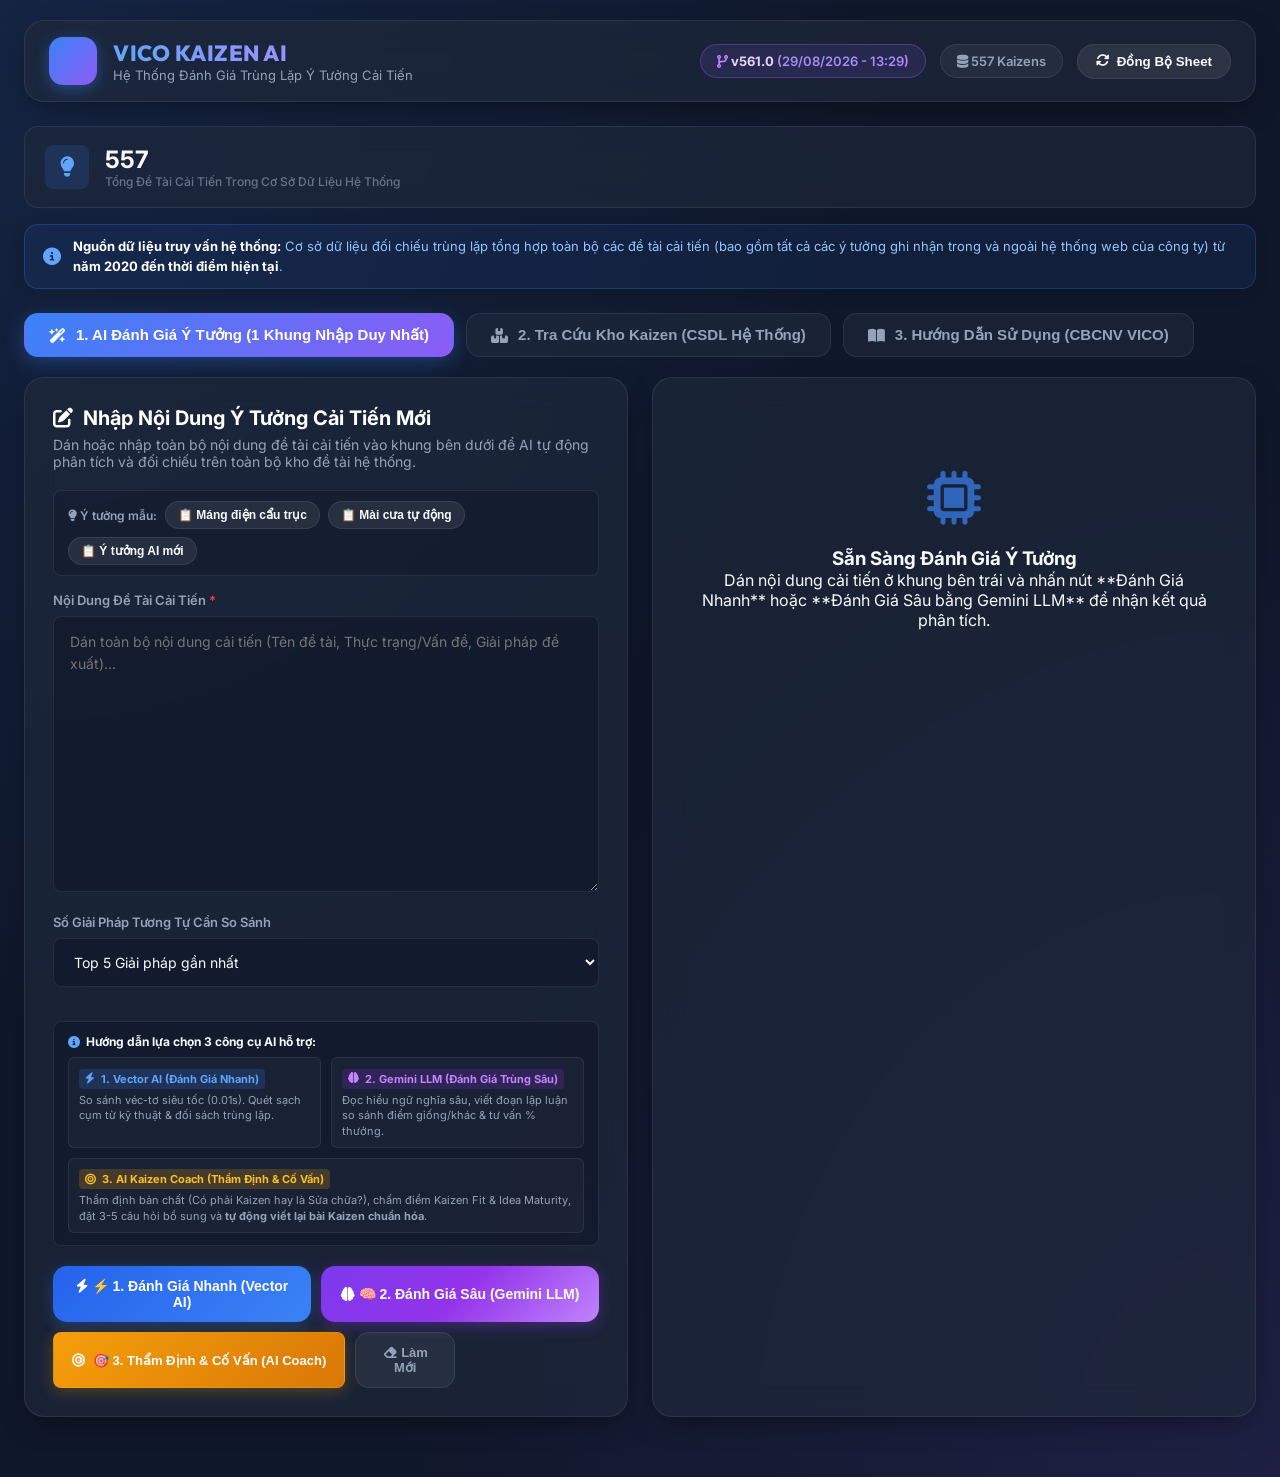
==== commit c232e466: "Standardize rewritten Kaizen layout with 6 ECRS sections (v561.0)" ====
--- a/index.html
+++ b/index.html
@@ -10,7 +10,7 @@
     <link href="https://fonts.googleapis.com/css2?family=Inter:wght@300;400;500;600;700;800&family=Outfit:wght@500;600;700;800&display=swap" rel="stylesheet">
     <!-- FontAwesome Icons -->
     <link rel="stylesheet" href="https://cdnjs.cloudflare.com/ajax/libs/font-awesome/6.4.0/css/all.min.css">
-    <link rel="stylesheet" href="./static/style.css?v=560.1">
+    <link rel="stylesheet" href="./static/style.css?v=561.0">
 </head>
 <body>
     <div class="app-container">
@@ -324,6 +324,6 @@
         </div>
     </div>
 
-    <script src="./static/app.js?v=560.1"></script>
+    <script src="./static/app.js?v=561.0"></script>
 </body>
 </html>
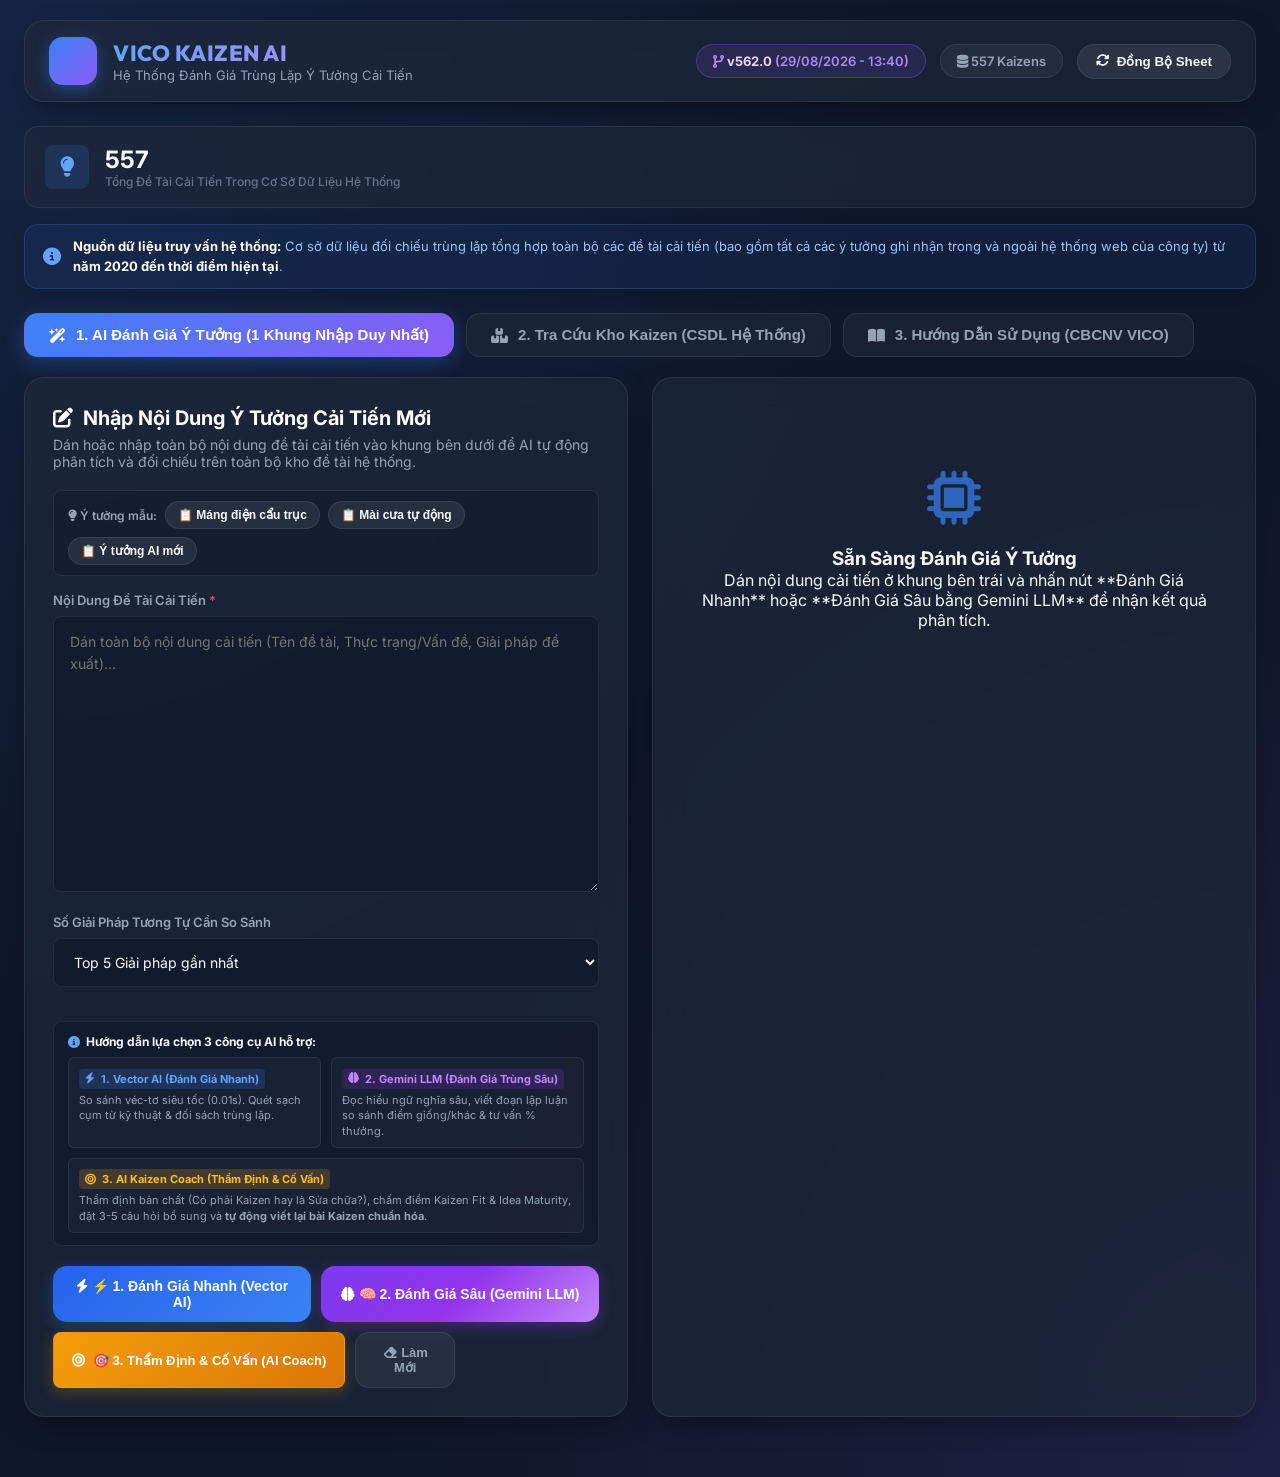
==== commit 413cbd52: "Combine duplicate evaluation into AI Kaizen Coach with self-match code filter (v562.0)" ====
--- a/index.html
+++ b/index.html
@@ -10,7 +10,7 @@
     <link href="https://fonts.googleapis.com/css2?family=Inter:wght@300;400;500;600;700;800&family=Outfit:wght@500;600;700;800&display=swap" rel="stylesheet">
     <!-- FontAwesome Icons -->
     <link rel="stylesheet" href="https://cdnjs.cloudflare.com/ajax/libs/font-awesome/6.4.0/css/all.min.css">
-    <link rel="stylesheet" href="./static/style.css?v=561.0">
+    <link rel="stylesheet" href="./static/style.css?v=562.0">
 </head>
 <body>
     <div class="app-container">
@@ -324,6 +324,6 @@
         </div>
     </div>
 
-    <script src="./static/app.js?v=561.0"></script>
+    <script src="./static/app.js?v=562.0"></script>
 </body>
 </html>
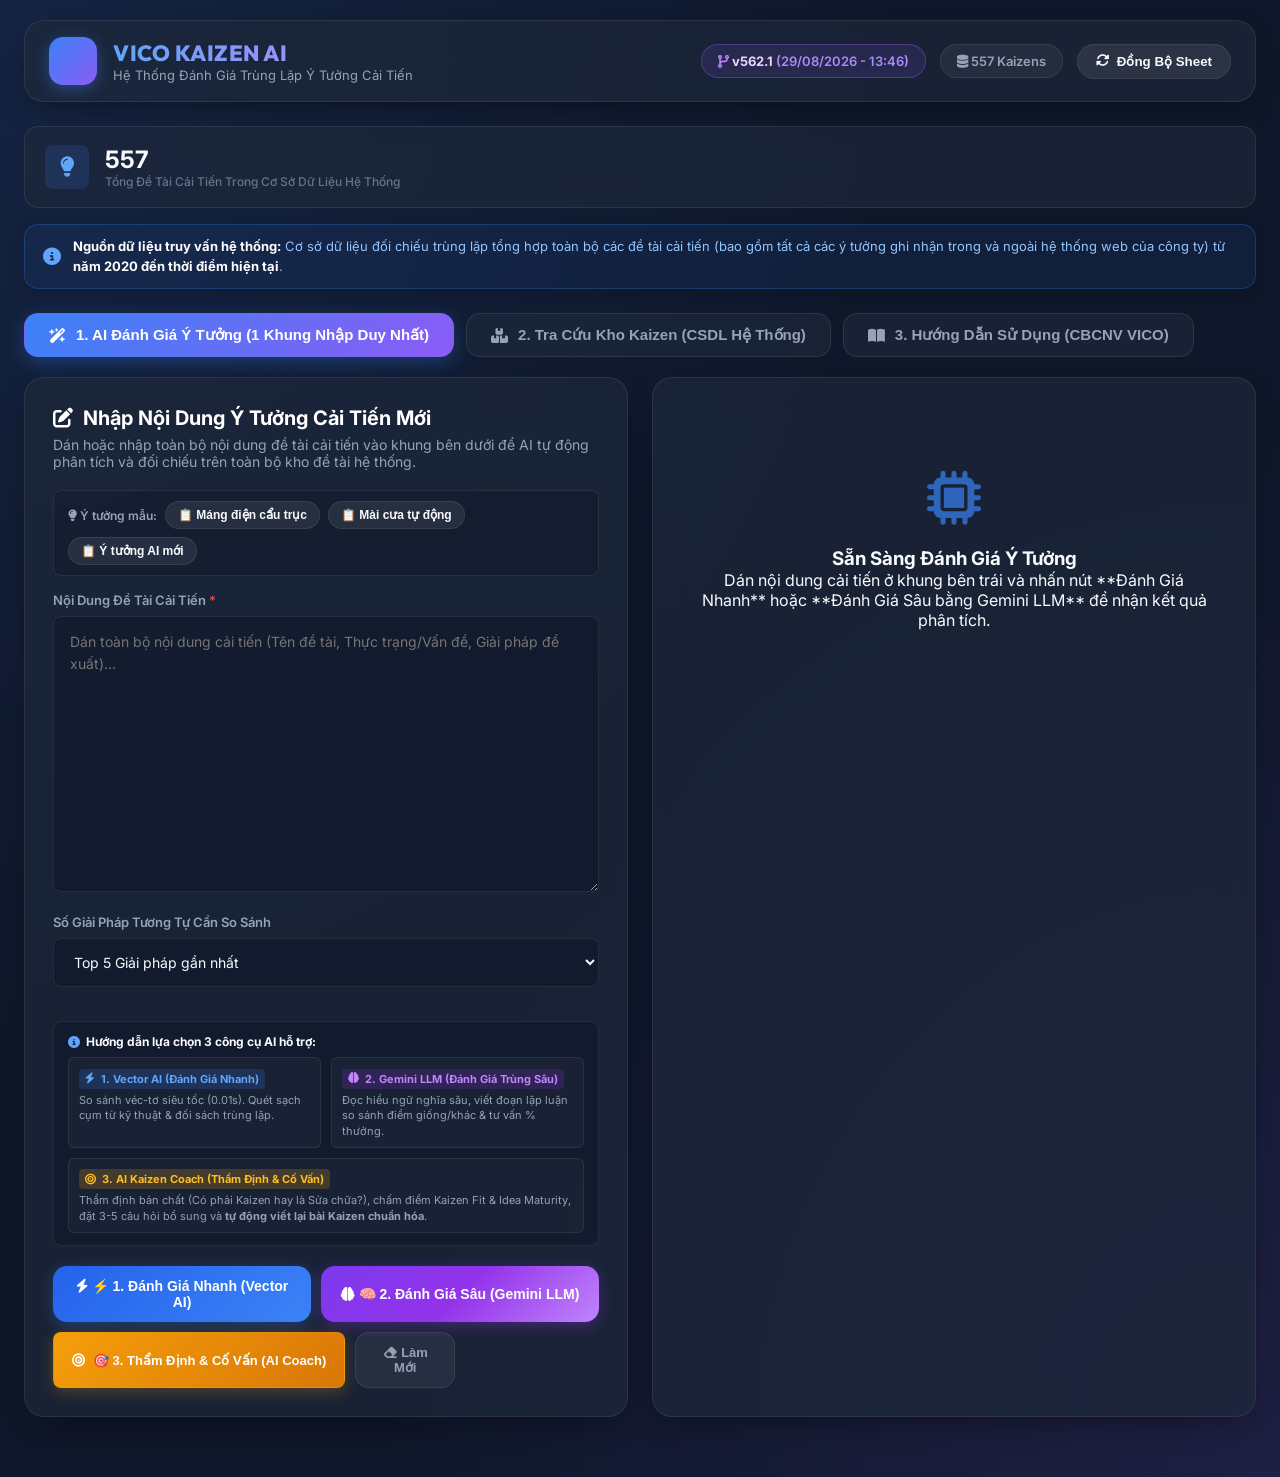
==== commit 1e453152: "Fix ReferenceError dupResult is not defined in static app.js (v562.1)" ====
--- a/index.html
+++ b/index.html
@@ -10,7 +10,7 @@
     <link href="https://fonts.googleapis.com/css2?family=Inter:wght@300;400;500;600;700;800&family=Outfit:wght@500;600;700;800&display=swap" rel="stylesheet">
     <!-- FontAwesome Icons -->
     <link rel="stylesheet" href="https://cdnjs.cloudflare.com/ajax/libs/font-awesome/6.4.0/css/all.min.css">
-    <link rel="stylesheet" href="./static/style.css?v=562.0">
+    <link rel="stylesheet" href="./static/style.css?v=562.1">
 </head>
 <body>
     <div class="app-container">
@@ -324,6 +324,6 @@
         </div>
     </div>
 
-    <script src="./static/app.js?v=562.0"></script>
+    <script src="./static/app.js?v=562.1"></script>
 </body>
 </html>
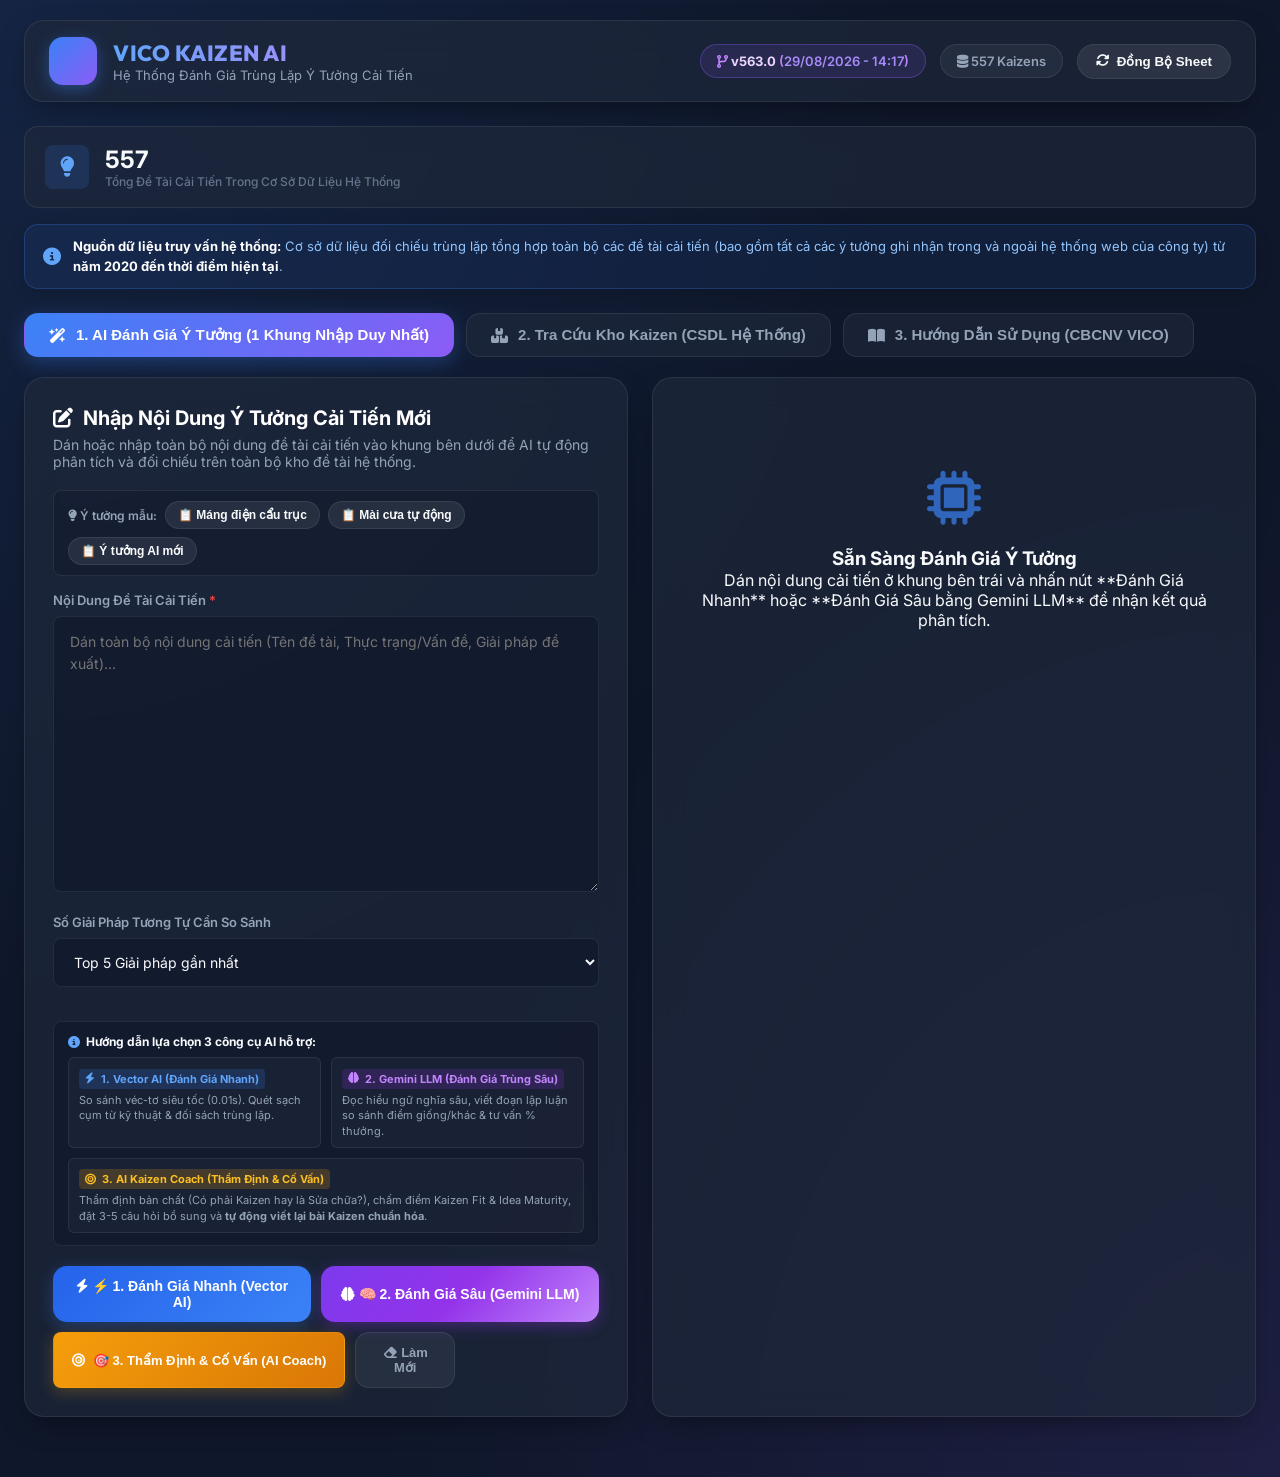
==== commit 6a4ec531: "Integrate Gemba Detective 5-step interview agent framework (v563.0)" ====
--- a/index.html
+++ b/index.html
@@ -10,7 +10,7 @@
     <link href="https://fonts.googleapis.com/css2?family=Inter:wght@300;400;500;600;700;800&family=Outfit:wght@500;600;700;800&display=swap" rel="stylesheet">
     <!-- FontAwesome Icons -->
     <link rel="stylesheet" href="https://cdnjs.cloudflare.com/ajax/libs/font-awesome/6.4.0/css/all.min.css">
-    <link rel="stylesheet" href="./static/style.css?v=562.1">
+    <link rel="stylesheet" href="./static/style.css?v=563.0">
 </head>
 <body>
     <div class="app-container">
@@ -324,6 +324,6 @@
         </div>
     </div>
 
-    <script src="./static/app.js?v=562.1"></script>
+    <script src="./static/app.js?v=563.0"></script>
 </body>
 </html>
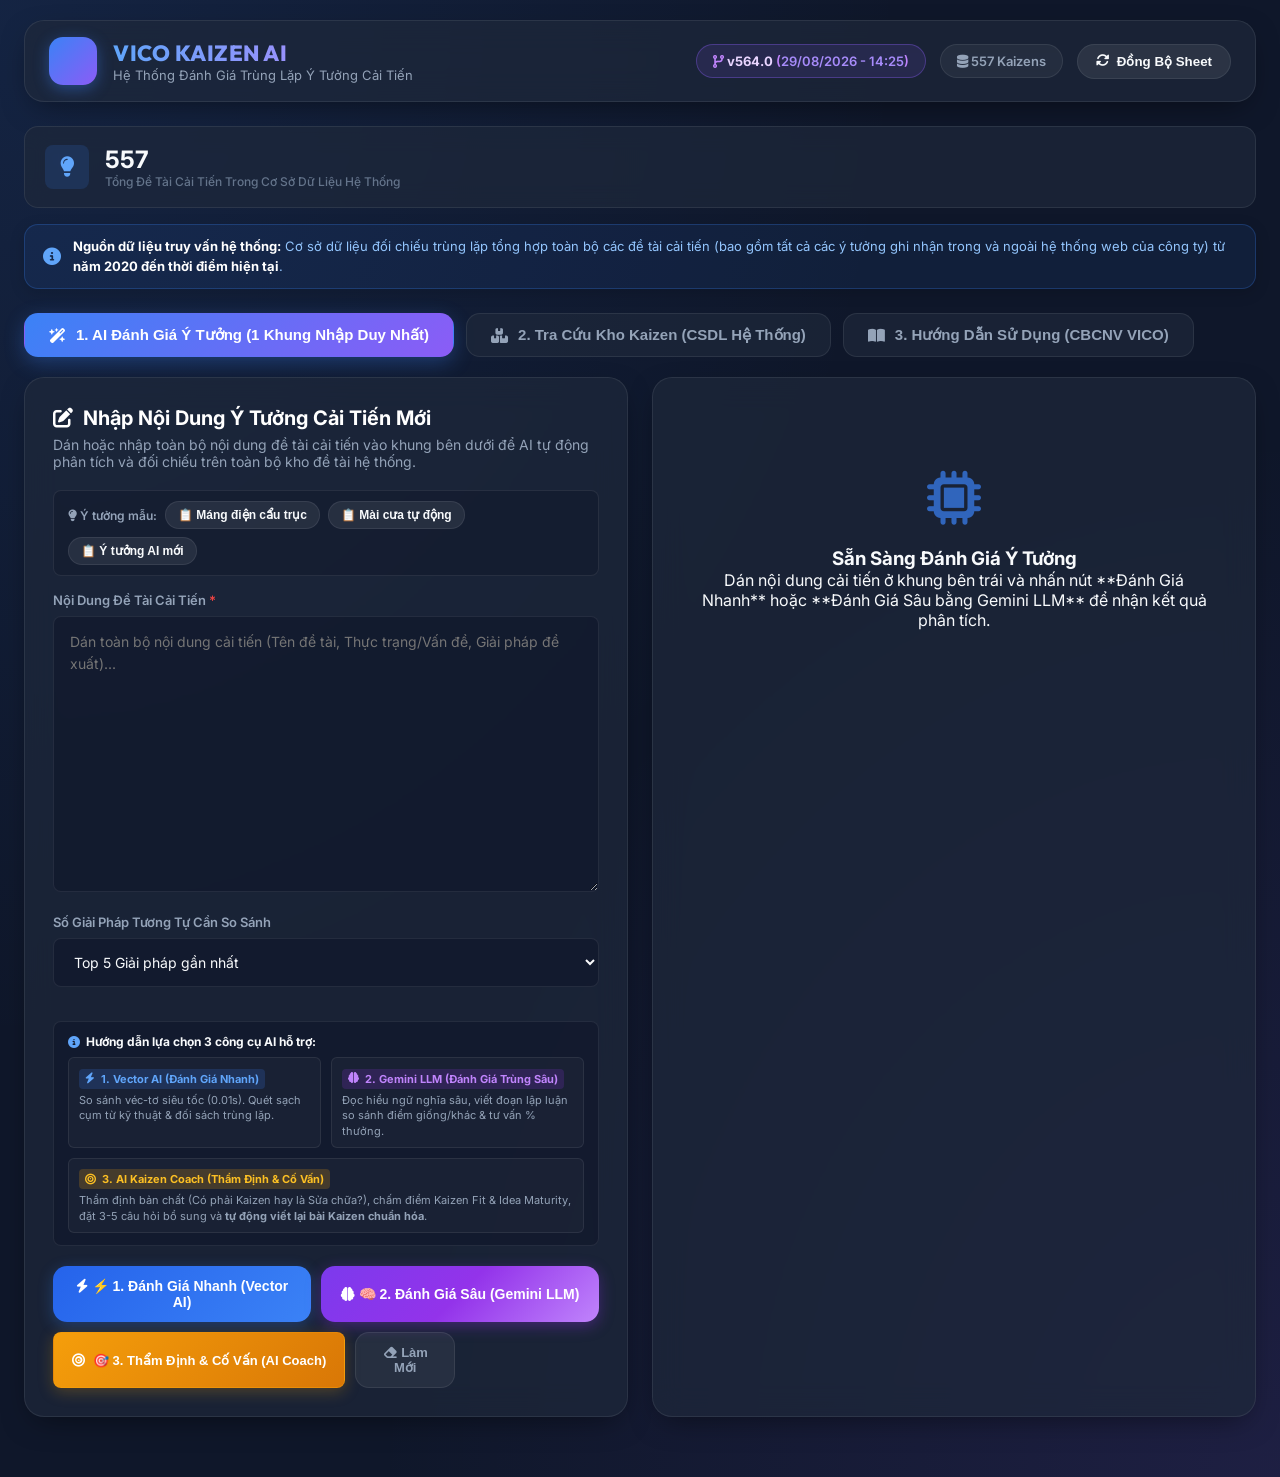
==== commit e4832371: "Do not generate premature rewritten Kaizen statement until info extracted via Chatbot (v564.0)" ====
--- a/index.html
+++ b/index.html
@@ -10,7 +10,7 @@
     <link href="https://fonts.googleapis.com/css2?family=Inter:wght@300;400;500;600;700;800&family=Outfit:wght@500;600;700;800&display=swap" rel="stylesheet">
     <!-- FontAwesome Icons -->
     <link rel="stylesheet" href="https://cdnjs.cloudflare.com/ajax/libs/font-awesome/6.4.0/css/all.min.css">
-    <link rel="stylesheet" href="./static/style.css?v=563.0">
+    <link rel="stylesheet" href="./static/style.css?v=564.0">
 </head>
 <body>
     <div class="app-container">
@@ -324,6 +324,6 @@
         </div>
     </div>
 
-    <script src="./static/app.js?v=563.0"></script>
+    <script src="./static/app.js?v=564.0"></script>
 </body>
 </html>
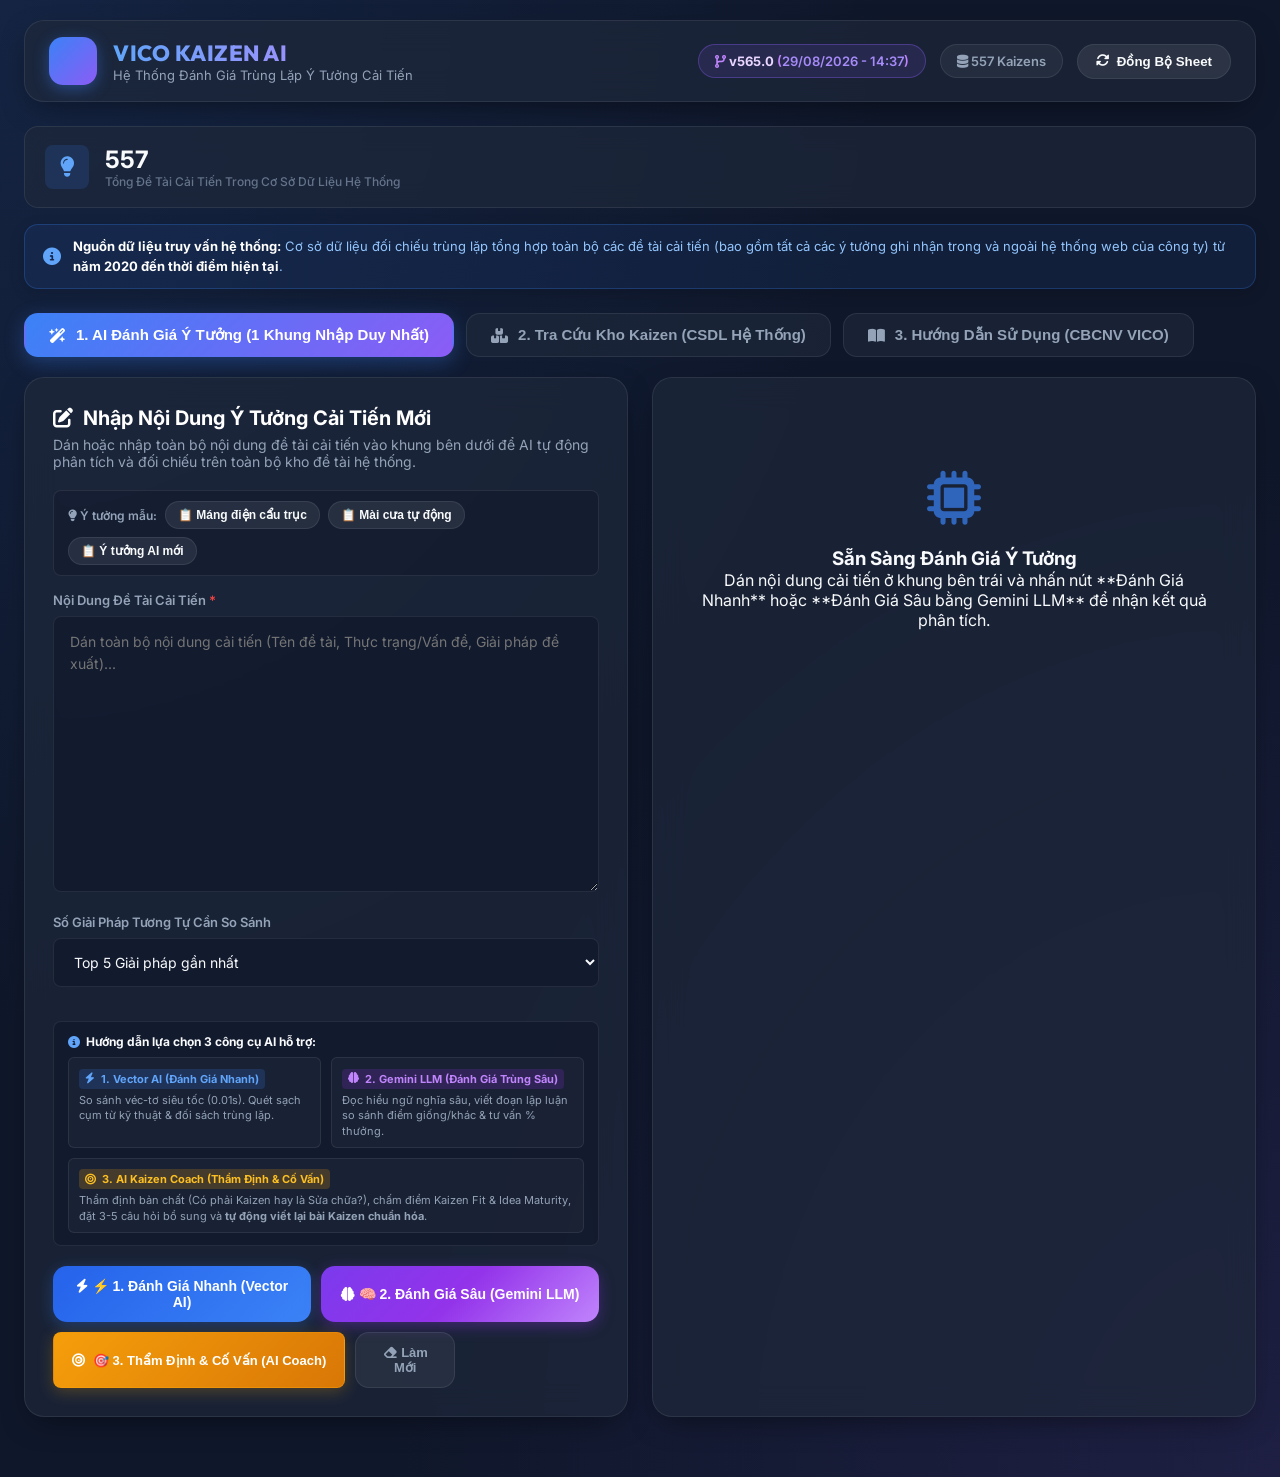
==== commit 8fb0b993: "Embed encoded public Gemini API key fallback for instant GitHub Pages access on any device (v565.0)" ====
--- a/index.html
+++ b/index.html
@@ -10,7 +10,7 @@
     <link href="https://fonts.googleapis.com/css2?family=Inter:wght@300;400;500;600;700;800&family=Outfit:wght@500;600;700;800&display=swap" rel="stylesheet">
     <!-- FontAwesome Icons -->
     <link rel="stylesheet" href="https://cdnjs.cloudflare.com/ajax/libs/font-awesome/6.4.0/css/all.min.css">
-    <link rel="stylesheet" href="./static/style.css?v=564.0">
+    <link rel="stylesheet" href="./static/style.css?v=565.0">
 </head>
 <body>
     <div class="app-container">
@@ -324,6 +324,6 @@
         </div>
     </div>
 
-    <script src="./static/app.js?v=564.0"></script>
+    <script src="./static/app.js?v=565.0"></script>
 </body>
 </html>
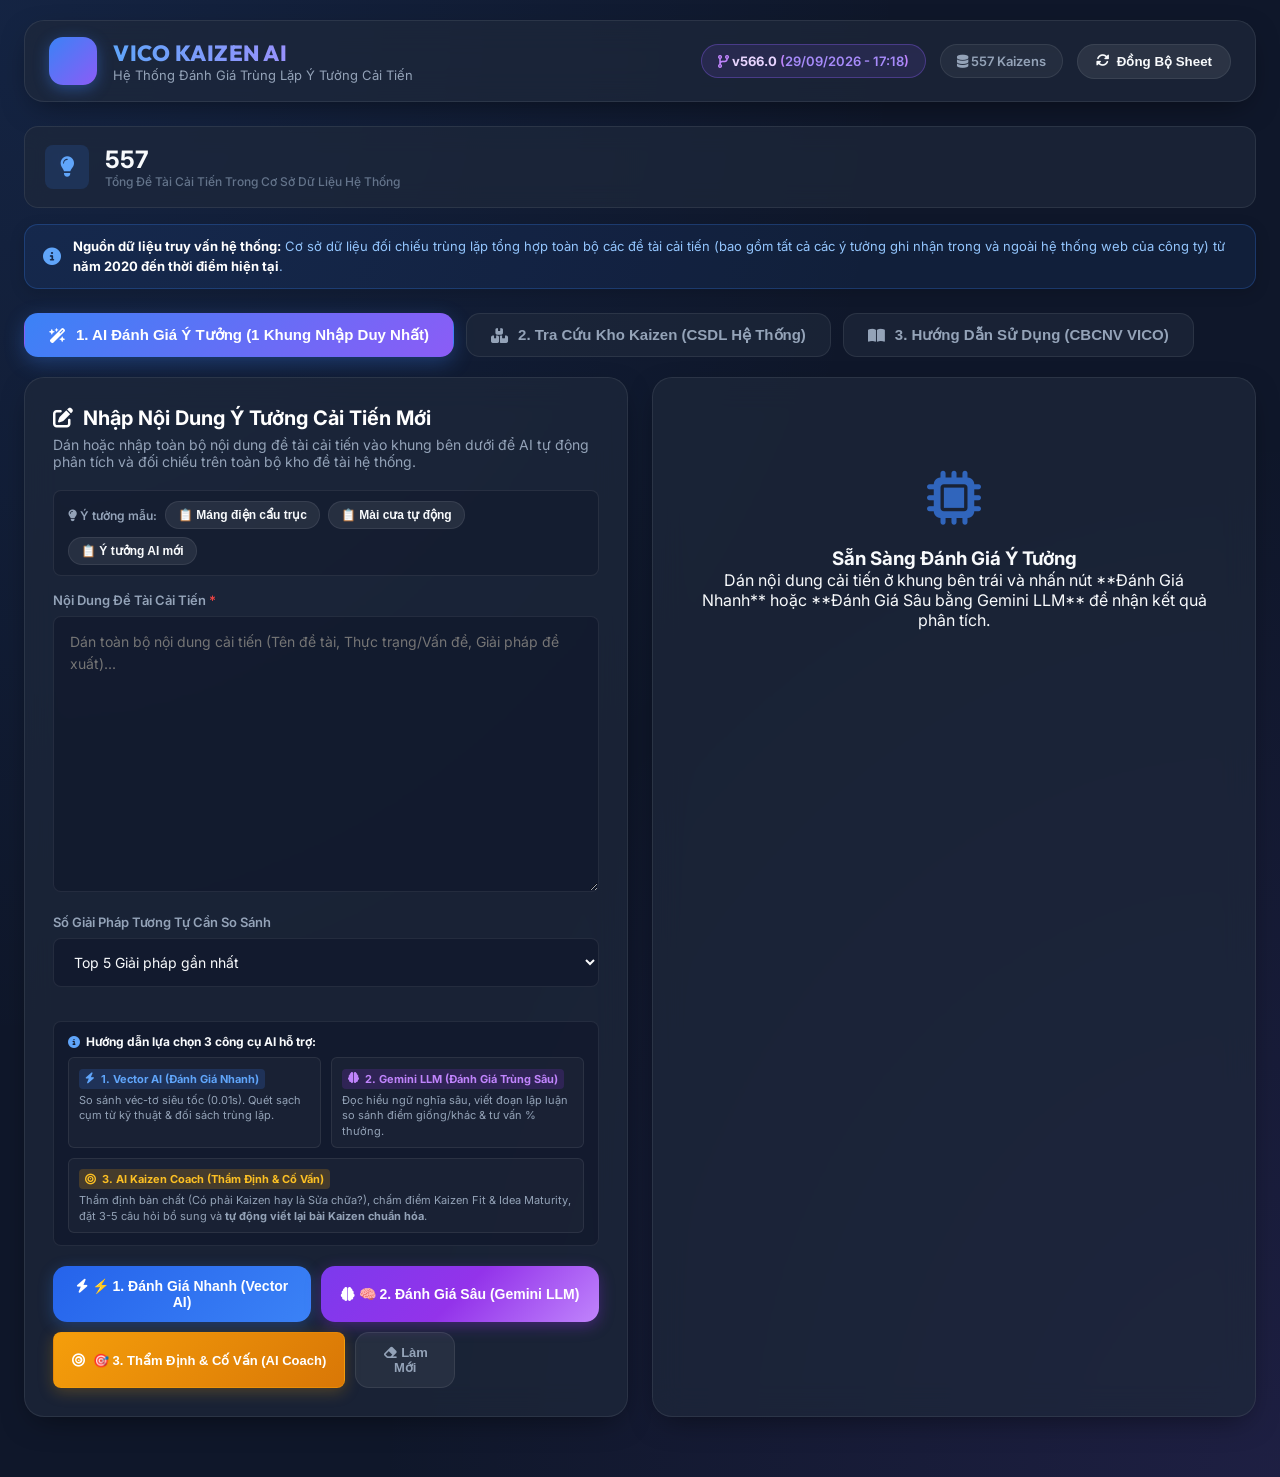
==== commit 3e145a30: "Update Gemini API models array to gemini-3.8-flash, gemini-2.5-flash, gemini-2.0-flash, gemini-1.5-f" ====
--- a/index.html
+++ b/index.html
@@ -10,7 +10,7 @@
     <link href="https://fonts.googleapis.com/css2?family=Inter:wght@300;400;500;600;700;800&family=Outfit:wght@500;600;700;800&display=swap" rel="stylesheet">
     <!-- FontAwesome Icons -->
     <link rel="stylesheet" href="https://cdnjs.cloudflare.com/ajax/libs/font-awesome/6.4.0/css/all.min.css">
-    <link rel="stylesheet" href="./static/style.css?v=565.0">
+    <link rel="stylesheet" href="./static/style.css?v=566.0">
 </head>
 <body>
     <div class="app-container">
@@ -324,6 +324,6 @@
         </div>
     </div>
 
-    <script src="./static/app.js?v=565.0"></script>
+    <script src="./static/app.js?v=566.0"></script>
 </body>
 </html>
